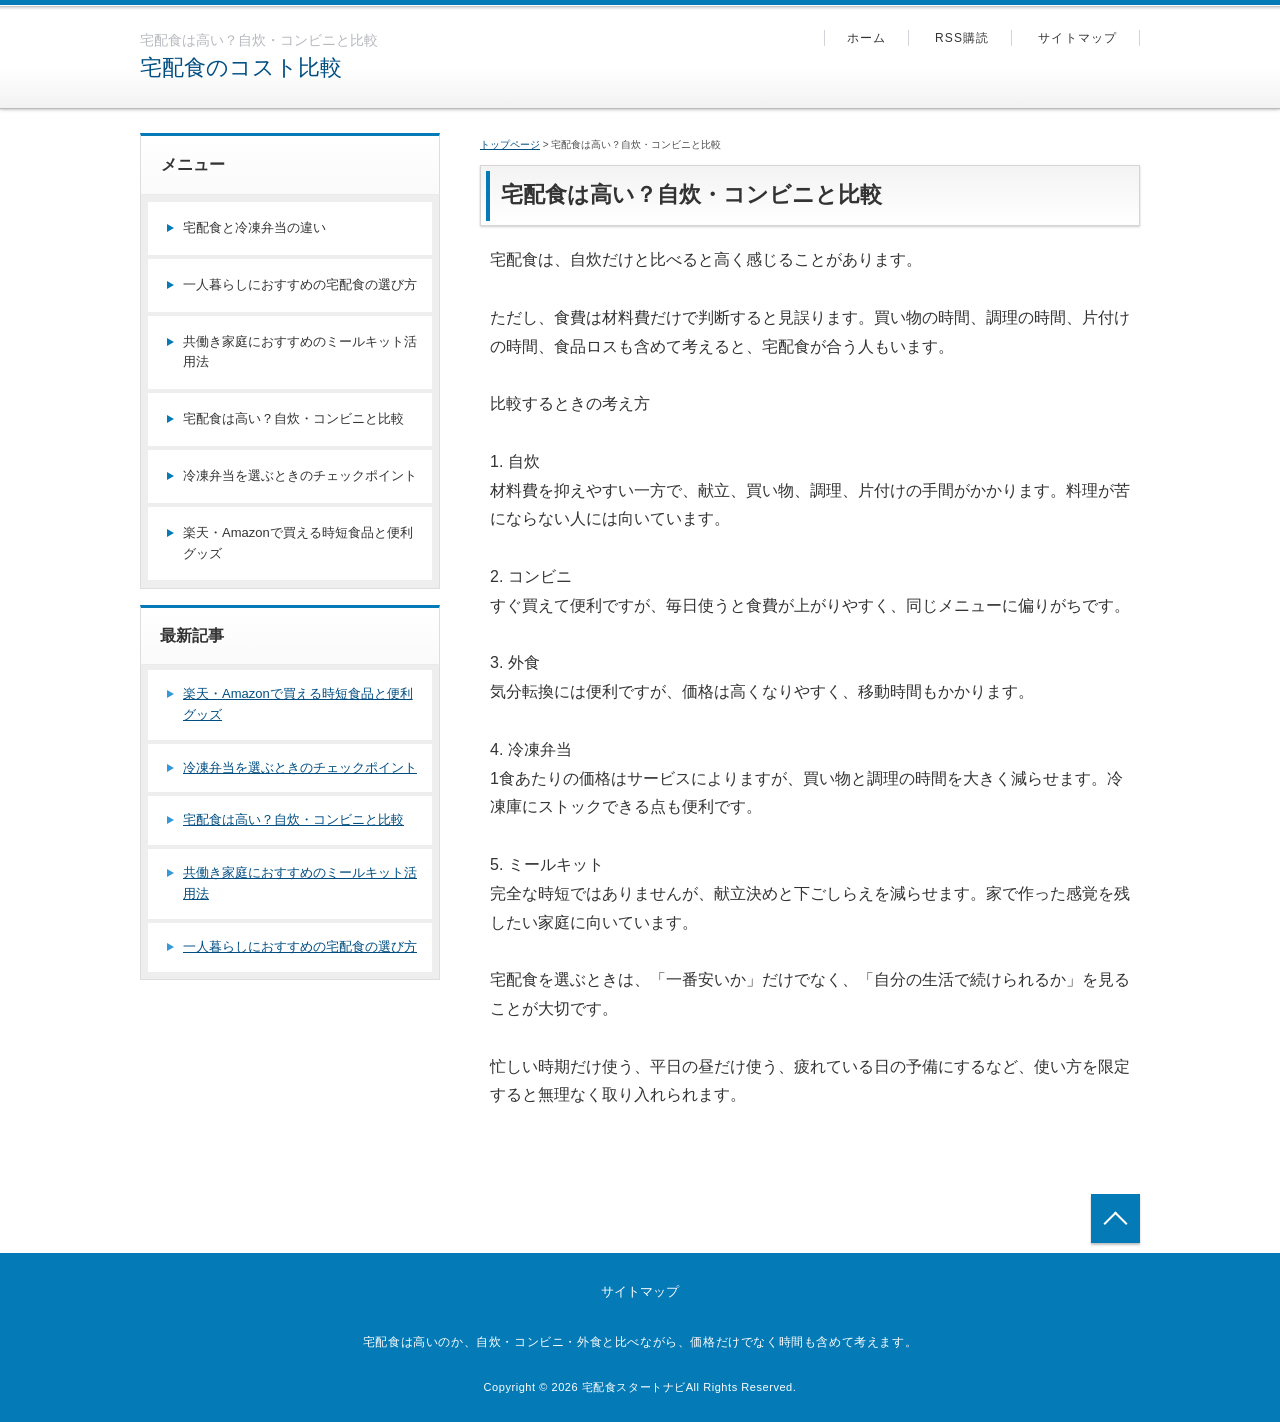
==== cost-comparison.html @ 7c135036 "Publish takuhai food start navi" ====
<!DOCTYPE html>
<html lang="ja" dir="ltr">
<head>
<meta charset="UTF-8" />
<meta name="viewport" content="width=device-width, initial-scale=1" />
<meta http-equiv="X-UA-Compatible" content="IE=edge" />
<title>宅配食は高い？自炊・コンビニと比較</title>
<meta name="keywords" content="宅配食,冷凍弁当,自炊,コンビニ,食費比較" />
<meta name="description" content="宅配食は高いのか、自炊・コンビニ・外食と比べながら、価格だけでなく時間も含めて考えます。" />
<link rel="stylesheet" href="./styles.css" type="text/css" />
<link rel="stylesheet" href="./css/textstyles.css" type="text/css" />
<link rel="alternate" type="application/rss+xml" title="RSS" href="rss.xml" />
</head>
<body>
<div id="wrapper">
<header>
<div id="top">
<div class="inner">
<h1>宅配食は高い？自炊・コンビニと比較</h1>
<h2 class="title"><span><a href="./">宅配食のコスト比較</a></span></h2>
</div>
<input type="checkbox" id="panel" value="" />
<label for="panel" id="topmenubtn">MENU</label>
<div id="topmenubox"><div id="topmenubox-inner">
<div id="topsubmenu">
<span><a href="./">ホーム</a></span>
<span><a href="./rss.xml">RSS購読</a></span>
<span><a href="./sitemap.html">サイトマップ</a></span>
</div>
</div></div>
</div>
<div id="headerbox">
<div id="header"></div>
</div>
</header>
<div id="column2">
<div id="contents">
<div id="layoutbox">
<div id="main">
<div id="siteNavi"><a href="./">トップページ</a> &gt; 宅配食は高い？自炊・コンビニと比較</div>
<article>
<h3><span>宅配食は高い？自炊・コンビニと比較</span></h3>
<div id="text1">
<p>宅配食は、自炊だけと比べると高く感じることがあります。</p>
<p>&nbsp;</p>
<p>ただし、食費は材料費だけで判断すると見誤ります。買い物の時間、調理の時間、片付けの時間、食品ロスも含めて考えると、宅配食が合う人もいます。</p>
<p>&nbsp;</p>
<p>比較するときの考え方</p>
<p>&nbsp;</p>
<p>1. 自炊<br />材料費を抑えやすい一方で、献立、買い物、調理、片付けの手間がかかります。料理が苦にならない人には向いています。</p>
<p>&nbsp;</p>
<p>2. コンビニ<br />すぐ買えて便利ですが、毎日使うと食費が上がりやすく、同じメニューに偏りがちです。</p>
<p>&nbsp;</p>
<p>3. 外食<br />気分転換には便利ですが、価格は高くなりやすく、移動時間もかかります。</p>
<p>&nbsp;</p>
<p>4. 冷凍弁当<br />1食あたりの価格はサービスによりますが、買い物と調理の時間を大きく減らせます。冷凍庫にストックできる点も便利です。</p>
<p>&nbsp;</p>
<p>5. ミールキット<br />完全な時短ではありませんが、献立決めと下ごしらえを減らせます。家で作った感覚を残したい家庭に向いています。</p>
<p>&nbsp;</p>
<p>宅配食を選ぶときは、「一番安いか」だけでなく、「自分の生活で続けられるか」を見ることが大切です。</p>
<p>&nbsp;</p>
<p>忙しい時期だけ使う、平日の昼だけ使う、疲れている日の予備にするなど、使い方を限定すると無理なく取り入れられます。</p>
</div>
</article>

</div>
<div id="menu">
<nav>
<div class="menuitem">
<h4>メニュー</h4>
<div class="menubox menulist"><ul id="menu1">
<li><a href="./takuhai-reito-difference.html">宅配食と冷凍弁当の違い</a></li>
<li><a href="./single-person-meal-delivery.html">一人暮らしにおすすめの宅配食の選び方</a></li>
<li><a href="./dual-income-meal-kit.html">共働き家庭におすすめのミールキット活用法</a></li>
<li><a href="./cost-comparison.html">宅配食は高い？自炊・コンビニと比較</a></li>
<li><a href="./frozen-meal-checkpoints.html">冷凍弁当を選ぶときのチェックポイント</a></li>
<li><a href="./rakuten-amazon-shortcut-food.html">楽天・Amazonで買える時短食品と便利グッズ</a></li>

</ul></div>
</div>
</nav>
<div class="title">最新記事</div>
<div class="menubox"><ul id="newEntry">
<li><a href="./rakuten-amazon-shortcut-food.html">楽天・Amazonで買える時短食品と便利グッズ</a></li>
<li><a href="./frozen-meal-checkpoints.html">冷凍弁当を選ぶときのチェックポイント</a></li>
<li><a href="./cost-comparison.html">宅配食は高い？自炊・コンビニと比較</a></li>
<li><a href="./dual-income-meal-kit.html">共働き家庭におすすめのミールキット活用法</a></li>
<li><a href="./single-person-meal-delivery.html">一人暮らしにおすすめの宅配食の選び方</a></li>

</ul></div>
</div>
</div>
</div>
</div>
<div id="pagetop"><a href="#wrapper">トップへ戻る</a></div>
<footer id="footer">
<div class="inner">
<span><a href="./sitemap.html">サイトマップ</a></span>
<div class="desc">宅配食は高いのか、自炊・コンビニ・外食と比べながら、価格だけでなく時間も含めて考えます。</div>
<small>Copyright &copy; 2026 宅配食スタートナビAll Rights Reserved.</small>
</div>
</footer>
</div>
</body>
</html>
---- styles.css ----
@charset "shift_jis";
@import url("./css/tables.css");
@import url("./css/commonstyles.css");

/*
==================================================
��{�X�^�C��
==================================================
*/
html {
  font-family: sans-serif;
  -ms-text-size-adjust: 100%;
  -webkit-text-size-adjust: 100%;
}
body {
  margin: 0;
}
article,
aside,
details,
figcaption,
figure,
footer,
header,
main,
menu,
nav,
section,
summary {
  display: block;
}
audio,
canvas,
progress,
video {
  display: inline-block;
}
audio:not([controls]) {
  display: none;
  height: 0;
}
progress {
  vertical-align: baseline;
}
template,
[hidden] {
  display: none;
}
a {
  background-color: transparent;
  -webkit-text-decoration-skip: objects;
}
a:active,
a:hover {
  outline-width: 0;
}
abbr[title] {
  border-bottom: none;
  text-decoration: underline;
  text-decoration: underline dotted;
}
b,
strong {
  font-weight: inherit;
}
b,
strong {
  font-weight: bolder;
}
dfn {
  font-style: italic;
}
h1 {
  font-size: 2em;
  margin: 0.67em 0;
}
mark {
  background-color: #ff0;
  color: #000;
}
small {
  font-size: 80%;
}
sub,
sup {
  font-size: 75%;
  line-height: 0;
  position: relative;
  vertical-align: baseline;
}
sub {
  bottom: -0.25em;
}
sup {
  top: -0.5em;
}
img {
  border-style: none;
}
png:not(:root) {
  overflow: hidden;
}
code,
kbd,
pre,
samp {
  font-family: monospace, monospace;
  font-size: 1em;
}
figure {
  margin: 1em 40px;
}
hr {
  box-sizing: content-box;
  height: 0;
  overflow: visible;
}
button,
input,
select,
textarea {
  font: inherit;
  margin: 0;
}
optgroup {
  font-weight: bold;
}
button,
input {
  overflow: visible;
}
button,
select {
  text-transform: none;
}
button,
html [type="button"],
[type="reset"],
[type="submit"] {
  -webkit-appearance: button;
}
button::-moz-focus-inner,
[type="button"]::-moz-focus-inner,
[type="reset"]::-moz-focus-inner,
[type="submit"]::-moz-focus-inner {
  border-style: none;
  padding: 0;
}
button:-moz-focusring,
[type="button"]:-moz-focusring,
[type="reset"]:-moz-focusring,
[type="submit"]:-moz-focusring {
  outline: 1px dotted ButtonText;
}
fieldset {
  border: 1px solid #c0c0c0;
  margin: 0 2px;
  padding: 0.35em 0.625em 0.75em;
}
legend {
  box-sizing: border-box;
  color: inherit;
  display: table;
  max-width: 100%;
  padding: 0;
  white-space: normal;
}
textarea {
  overflow: auto;
}
[type="checkbox"],
[type="radio"] {
  box-sizing: border-box;
  padding: 0;
}
[type="number"]::-webkit-inner-spin-button,
[type="number"]::-webkit-outer-spin-button {
  height: auto;
}
[type="search"] {
  -webkit-appearance: textfield;
  outline-offset: -2px;
}
[type="search"]::-webkit-search-cancel-button,
[type="search"]::-webkit-search-decoration {
  -webkit-appearance: none;
}
::-webkit-input-placeholder {
  color: inherit;
  opacity: 0.54;
}
::-webkit-file-upload-button {
  -webkit-appearance: button;
  font: inherit;
}

/*
==================================================
��{�X�^�C��
==================================================
*/
body {
  background-color: #f2f4f6;
  color: #333333;
  font-family: '���C���I',Helvetica,'Hiragino Kaku Gothic Pro',sans-serif;
  font-size: 16px;
  line-height: 1.8;
  text-align: center;
  -webkit-text-size-adjust: 100%;
}
h1, h2, h3, h4, h5, h6, .title, dt {
  font-family: '�q���M�m�p�S Pro W3','Hiragino Kaku Gothic Pro','���C���I',Meiryo,Verdana,'�l�r �o�S�V�b�N',sans-serif;
  font-weight: 700;
}
h2,h3,h4,h5,h6{
	overflow:hidden;
}
.clear {
  clear: both;
  font-size: 1px;
  line-height: 0;
}
p {
  margin: 0;
}
img {
  height: auto;
  max-width: 100%;
  vertical-align: middle;
}
@media screen and (min-width: 768px) {
  body {
	background-color: #fff;
  }
}
/* ���X�g
==================================================
*/
#main ul{
  list-style: outside none none;
  margin: 10px 0 10px 0px;
  padding: 0;
}
#main ul > li {
  color: #10345d;
  font-weight: 700;
  line-height: 1.7;
  margin: 12px 0;
  padding: 0 0 0 23px;
  position: relative;
}
#main ul > li:before {
  background-color: #fff;
  border: 3px solid #4b7fbb;
  -moz-box-shadow: 0 1px 2px rgba(0, 0, 0, 0.25);
  -webkit-box-shadow: 0 1px 2px rgba(0, 0, 0, 0.25);
  box-shadow: 0 1px 2px rgba(0, 0, 0, 0.25);
  -moz-box-sizing: border-box;
  -webkit-box-sizing: border-box;
  box-sizing: border-box;
  content: '';
  height: 9px;
  left: 6px;
  position: absolute;
  top: 7px;
  width: 9px;
}
#main table ul li:before {
  top: 5px;
}
#main table ul,#main table ol{
  margin:10px 0;
}
#whatsnew ul li:before{
  display:none;
}
#main ol {
  counter-reset: number;
  list-style: outside none none;
  margin: 10px 0 10px 2px;
  padding: 0;
}
#main ol > li {
  color: #10345d;
  font-weight: 700;
  line-height: 1.7;
  margin: 12px 0;
  padding: 0 0 0 30px;
  position: relative;
}
#main ol > li::before {
  background-color: #047ab7;
  -moz-box-shadow: 0 1px 2px rgba(0, 0, 0, 0.25);
  -webkit-box-shadow: 0 1px 2px rgba(0, 0, 0, 0.25);
  box-shadow: 0 1px 2px rgba(0, 0, 0, 0.25);
  -moz-box-sizing: border-box;
  -webkit-box-sizing: border-box;
  box-sizing: border-box;
  color: #fff;
  content: counter(number,decimal);
  counter-increment: number;
  font-size: 12px;
  font-weight: normal;
  height: 19px;
  left: 0;
  letter-spacing: 0;
  line-height: 19px;
  position: absolute;
  text-align: center;
  top: 4px;
  width: 19px;
}
@media screen and (min-width: 768px) {
  #main ul{
  }
  #main .grayline ul, #main .graybg ul, #main .grayline ul, #main .graybg ul {
	margin: 24px 0 24px 12px;
  }
  #main ul > li {
	padding: 0 0 0 24px;
  }
  #main ol {
	margin: 24px 0 24px 7px;
  }
  #main ol > li {
	padding: 0 0 0 32px;
  }
  #main ol > li::before {
	font-size: 13px;
	height: 20px;
	line-height: 20px;
	top: 3px;
	width: 20px;
  }
}
/* �����N
==================================================
*/
a {
  color: #3598d9;
}
a img{background: none;}
@media screen and (min-width: 1000px) {
  a:hover {
	color: #44b4fd;
	text-decoration: none;
  }
  #main a:hover, #menu a:hover, #rmenu a:hover, #pagetop a:hover {
	left: 1px;
	position: relative;
	top: 1px;
  }
}
/*
==================================================
�S��
==================================================
*/
/* ���C�A�E�g
==================================================
*/
#wrapper {
  overflow: hidden;
  position: relative;
}
#contents {
  padding: 0 8px;
  position: relative;
}
#siteNavi {
  color: #4d4d4d;
  font-size: 10px;
  line-height: 1.6;
  padding: 10px 0;
}
#siteNavi a {
  color: #004E82;
}
@media screen and (min-width: 768px) {
  #contents {
	padding: 10px;
  }
  #contents::after {
	clear: both;
	content: '';
	display: block;
  }
  #siteNavi {
	margin: 0 0 8px;
	padding: 4px 0 0;
  }
}
@media screen and (min-width: 1000px) {
  #wrapper {
	min-width: 1000px;
	overflow: visible;
  }
  #contents {
	margin: 0 auto;
	padding: 24px 0 50px;
	width: 1000px;
  }
  #siteNavi {
	margin: 0 0 12px;
  }
  #siteNavi a:hover {
	color: #4db2f4;
  }
}
/* �y�[�W�㕔�֖߂�
==================================================
*/
#pagetop a {
  background-color: #047ab7;
  -moz-box-shadow: 0 2px 2px rgba(0, 0, 0, 0.25);
  -webkit-box-shadow: 0 2px 2px rgba(0, 0, 0, 0.25);
  box-shadow: 0 2px 2px rgba(0, 0, 0, 0.25);
  color: #fff;
  display: block;
  font-size: 10px;
  letter-spacing: 0.1em;
  line-height: 1;
  margin: 0 12px 12px;
  padding: 18px 0 18px 24px;
  position: relative;
  text-align: center;
  text-decoration: none;
}
#pagetop a::before {
  border-left: 2px solid #fff;
  border-top: 2px solid #fff;
  content: '';
  height: 10px;
  left: 50%;
  margin-left: -36px;
  margin-top: -4px;
  position: absolute;
  top: 50%;
  -moz-transform: rotate(45deg);
  -ms-transform: rotate(45deg);
  -webkit-transform: rotate(45deg);
  transform: rotate(45deg);
  width: 10px;
}
@media screen and (min-width: 768px) {
  #pagetop::after {
	clear: both;
	content: '';
	display: block;
  }
  #pagetop a {
	float: right;
	height: 42px;
	margin: 0 10px 10px 0;
	overflow: hidden;
	padding: 0;
	text-indent: 200%;
	white-space: nowrap;
	width: 42px;
  }
  #pagetop a::before {
	height: 13px;
	left: 14px;
	margin: 0;
	top: 18px;
	width: 13px;
  }
}
@media screen and (min-width: 1000px) {
  #pagetop {
	margin: 0 auto;
	width: 1000px;
  }
  #pagetop a {
	height: 49px;
	margin-right: 0;
	width: 49px;
  }
  #pagetop a:hover {
	background-color: #5797C2;
  }
  #pagetop a::before {
	height: 15px;
	left: 16px;
	top: 21px;
	width: 15px;
  }
}
/* �����{�b�N�X
==================================================
*/
#searchbox {
  line-height: 1;
}
#searchbox form {
  padding: 12px 8px;
  position: relative;
}
#searchbox form::before {
  border: 2px solid #3598d9;
  -moz-border-radius: 10px;
  -webkit-border-radius: 10px;
  border-radius: 10px;
  -moz-box-sizing: border-box;
  -webkit-box-sizing: border-box;
  box-sizing: border-box;
  content: '';
  height: 12px;
  position: absolute;
  right: 23px;
  top: 21px;
  width: 12px;
}
#searchbox form::after {
  background-color: #3598d9;
  -moz-border-radius: 10px;
  -webkit-border-radius: 10px;
  border-radius: 10px;
  content: '';
  height: 7px;
  position: absolute;
  right: 22px;
  top: 29px;
  -moz-transform: rotate(-45deg);
  -ms-transform: rotate(-45deg);
  -webkit-transform: rotate(-45deg);
  transform: rotate(-45deg);
  width: 3px;
}
#searchbox input {
  -webkit-appearance: none;
}
#searchbox input[type="text"], #searchbox input[type="search"] {
  background-color: #fafafa;
  border: 1px solid #dde0e4;
  -moz-border-radius: 2px;
  -webkit-border-radius: 2px;
  border-radius: 2px;
  -moz-box-shadow: 0 1px 2px rgba(0, 0, 0, 0.1) inset;
  -webkit-box-shadow: 0 1px 2px rgba(0, 0, 0, 0.1) inset;
  box-shadow: 0 1px 2px rgba(0, 0, 0, 0.1) inset;
  -moz-box-sizing: border-box;
  -webkit-box-sizing: border-box;
  box-sizing: border-box;
  cursor: auto;
  font-size: 13px;
  height: 33px;
  line-height: 33px;
  padding: 0 36px 0 8px;
  width: 100%;
}
#searchbox input[type="submit"] {
  background-color: transparent;
  border: medium none;
  -moz-box-sizing: border-box;
  -webkit-box-sizing: border-box;
  box-sizing: border-box;
  cursor: pointer;
  height: 33px;
  line-height: 33px;
  overflow: hidden;
  padding: 0;
  position: absolute;
  right: 8px;
  text-indent: 200%;
  top: 12px;
  white-space: nowrap;
  width: 36px;
}
@media screen and (min-width: 768px) {
  #searchbox {
	right: 10px;
	position: absolute;
	top: 8px;
	width: 25%;
  }
  #searchbox form {
	padding: 0;
  }
  #searchbox form::before {
	border: 2px solid #cbcbcb;
	left: 8px;
	right: auto;
	top: 7px;
  }
  #searchbox form::after {
	background-color: #cbcbcb;
	left: 18px;
	right: auto;
	top: 15px;
  }
  #searchbox input[type="text"], #searchbox input[type="search"] {
	height: 28px;
	line-height: 28px;
	padding: 0 56px 0 32px;
  }
  #searchbox input[type="submit"] {
	background-color: #3598d9;
	-moz-border-radius: 2px;
	-webkit-border-radius: 2px;
	border-radius: 2px;
	color: #fff;
	font-size: 13px;
	height: 28px;
	line-height: 28px;
	right: 0;
	text-indent: 0;
	top: 0;
	white-space: normal;
	width: 48px;
  }
}
@media screen and (min-width: 1000px) {
  #searchbox {
	left: 50%;
	margin-left: 240px;
	right: auto;
	top: 18px;
	width: 260px;
  }
  #searchbox input[type="text"], #searchbox input[type="search"] {
	-moz-transition: border 0.15s ease-out 0s;
	-o-transition: border 0.15s ease-out 0s;
	-webkit-transition: border 0.15s ease-out;
	-webkit-transition-delay: 0s;
	transition: border 0.15s ease-out 0s;
  }
  #searchbox input[type="text"]:focus, #searchbox input[type="search"]:focus {
	background-color: #fff;
  }
  #searchbox input[type="submit"]:hover {
	background-color: #4db2f4;
  }
}
/* ��荞�݁E��荞�݉���
==================================================
*/
.txt-img img {
  margin: 0 8px 8px 8px;
}
.center {
  margin: 5px 0;
  text-align: center;
}
.float-l {
  float: left;
}
.float-r {
  float: right;
}
.float-l img,
.float-r img {
  margin-bottom: 20px;
}
.float-l img {
  margin-right: 20px;
}
.float-r img {
  margin-left: 20px;
}
.clear, .FloatEnd {
  clear: both;
  font-size: 1px;
  height: 0;
  line-height: 0;
}

/*
==================================================
�g�b�v����
==================================================
*/
/* �g�b�v
==================================================
*/
#top {
  background-color:#f4f4f4;
  border-bottom: 1px solid #ddd;
  display: table;
  table-layout: fixed;
  text-align: left;
  width: 100%;
}
#top .inner {
  -moz-box-sizing: border-box;
  -webkit-box-sizing: border-box;
  box-sizing: border-box;
  display: table-cell;
  height: 45px;
  padding: 8px;
  width: 100%;
}
#top h1 {
  color: #b7b9bf;
  font-size: 7px;
  font-weight: normal;
  line-height: 1.6;
  margin: 0;
}
#top h2 {
  font-size: 13px;
  font-weight: normal;
  line-height: 1.4;
  margin: 0;
}
#top h2 a {
  color: #004E82;
  text-decoration: none;
}
@media screen and (min-width: 768px) {
	#top {
		background-color: #fff;
		background-image: none;
		border-top: 5px solid #047ab7;
		border-bottom: 1px solid #bbbbbb;
		-moz-box-shadow: 0 1px 2px rgba(0, 0, 0, 0.14), 0 0 5px rgba(0, 0, 0, 0.15);
		-webkit-box-shadow: 0 1px 2px rgba(0, 0, 0, 0.14), 0 0 5px rgba(0, 0, 0, 0.15);
		box-shadow: 0 1px 2px rgba(0, 0, 0, 0.14), 0 0 5px rgba(0, 0, 0, 0.15);
		position: relative;
		z-index: 1;
	}
	#top::before {
		background-image: url('data:image/png	+xml;base64,PD94bWwgdmVyc2lvbj0iMS4wIiBlbmNvZGluZz0idXRmLTgiPz4gPHN2ZyB2ZXJzaW9uPSIxLjEiIHhtbG5zPSJodHRwOi8vd3d3LnczLm9yZy8yMDAwL3N2ZyI	[base64]');
		background-size: 100%;
		background-image: -webkit-gradient(linear, 50% 0%, 50% 100%, color-stop(0%, #ffffff), color-stop(100%, #f2f2f2));
		background-image: -moz-linear-gradient(top, #ffffff, #f2f2f2);
		background-image: -webkit-linear-gradient(top, #ffffff, #f2f2f2);
		background-image: linear-gradient(to bottom, #ffffff, #f2f2f2);
		bottom: 0;
		content: '';
		height: 39%;
		left: 0;
		position: absolute;
		right: 0;
		z-index: -1;
	}
	#top::after {
		background-image: url('[data-uri]');
		background-size: 100%;
		background-image: -webkit-gradient(linear, 50% 0%, 50% 100%, color-stop(0%, #adadad), color-stop(20%, #d6d6d6), color-stop(100%, #ffffff));
		background-image: -moz-linear-gradient(top, #adadad 0%, #d6d6d6 20%, #ffffff 100%);
		background-image: -webkit-linear-gradient(top, #adadad 0%, #d6d6d6 20%, #ffffff 100%);
		background-image: linear-gradient(to bottom, #adadad 0%, #d6d6d6 20%, #ffffff 100%);
		content: '';
		height: 4px;
		left: 0;
		position: absolute;
		right: 0;
		top: 1px;
		z-index: -1;
	}
  #top .inner {
	display: block;
	height: auto;
	padding: 12px 290px 12px 10px;
  }
  #top h1 {
	font-size: 14px;
  }
  #top h2 {
	font-size: 22px;
	line-height: 1.5;
  }
}
@media screen and (min-width: 1000px) {
  #top .inner {
	left: 50%;
	margin-left: -500px;
	padding: 24px 0;
	position: relative;
	width: 668px;
  }
}
/* �w�b�_�[
==================================================
*/
#header {
  background-color: #fff;
  height: auto !important;
}
#header > img {
  height: auto;
  width: 100%;
}
@media screen and (min-width: 768px) {
  #headerbox {
	background-color: #f1f1f1;
	padding: 10px;
  }
}
@media screen and (min-width: 1000px) {
  #headerbox {
	padding: 24px 0;
  }
  #header {
	margin: 0 auto;
	width: 1000px;
  }
}
/* �g�b�v���j���[
==================================================
*/
#topmenubtn {
  background-color: #f2f2f2;
  border-left: 1px solid #ddd;
  -moz-box-sizing: border-box;
  -webkit-box-sizing: border-box;
  box-sizing: border-box;
  cursor: pointer;
  display: table-cell;
  line-height: 1;
  overflow: hidden;
  position: relative;
  right: 0;
  text-indent: 200%;
  top: 0;
  white-space: nowrap;
  width: 50px;
}
#topmenubtn::before, #topmenubtn::after {
  content: '';
  position: absolute;
  right: 15px;
  width: 19px;
}
#topmenubtn::before {
  border-bottom: 2px solid #004E82;
  border-top: 2px solid #004E82;
  -moz-box-sizing: content-box;
  -webkit-box-sizing: content-box;
  box-sizing: content-box;
  height: 5px;
  top: 15px;
}
#topmenubtn::after {
  border-top: 2px solid #004E82;
  height: 0;
  top: 29px;
}
#topmenubox {
  display: table-row;
}
#topmenubox::after {
  background-color: rgba(0, 0, 0, 0.8);
  content: '';
  height: 100%;
  left: 0;
  position: absolute;
  width: 100%;
}
#topmenubox #topmenubox-inner {
  background-color: #f2f2f2;
  display: block;
  position: absolute;
  width: 100%;
}
#topmenubox #topmenubox-inner::before {
  border-top: 1px solid #ddd;
  content: '';
  left: 0;
  position: absolute;
  right: 0;
  top: 0;
}
input#panel[type="checkbox"] {
  display: none;
}
input#panel[type="checkbox"] ~ #topmenubox::after,
input#panel[type="checkbox"] ~ #topmenubox #topmenubox-inner {
  -moz-transition: opacity 0.05s ease 0s;
  -o-transition: opacity 0.05s ease 0s;
  -webkit-transition: opacity 0.05s ease;
  -webkit-transition-delay: 0s;
  transition: opacity 0.05s ease 0s;
  opacity: 0;
  z-index: -1;
}
input#panel[type="checkbox"]:checked + #topmenubtn::before, input#panel[type="checkbox"]:checked + #topmenubtn::after {
  border-top: 2px solid #004E82;
  right: 14px;
  top: 21px;
  width: 21px;
}
input#panel[type="checkbox"]:checked + #topmenubtn::before {
  border-bottom: none;
  height: 0;
  -moz-transform: rotate(45deg);
  -ms-transform: rotate(45deg);
  -webkit-transform: rotate(45deg);
  transform: rotate(45deg);
}
input#panel[type="checkbox"]:checked + #topmenubtn::after {
  -moz-transform: rotate(-45deg);
  -ms-transform: rotate(-45deg);
  -webkit-transform: rotate(-45deg);
  transform: rotate(-45deg);
}
input#panel[type="checkbox"]:checked ~ #topmenubox::after {
  opacity: 1;
  z-index: 99;
}
input#panel[type="checkbox"]:checked ~ #topmenubox #topmenubox-inner {
  opacity: 1;
  z-index: 100;
}
#topmenu ul {
  list-style-type: none;
  margin: 0;
  padding: 0;
}
#topmenu ul li {
  border-top: 1px solid #e6e6e6;
}
#topmenu ul a {
  color: #333;
  display: block;
  font-size: 14px;
  line-height: 1.6;
  padding: 13px 16px 13px 32px;
  position: relative;
  text-align: left;
  text-decoration: none;
}
#topmenu ul a::before {
  border: 4px solid transparent;
  border-left: 6px solid #047ab7;
  content: '';
  left: 19px;
  position: absolute;
  top: 19px;
}
#topsubmenu {
  background-color: #eaeaea;
}
#topsubmenu span {
  border-top: 1px solid #e6e6e6;
  display: block;
}
#topsubmenu span a {
  color: #333;
  display: block;
  font-size: 14px;
  line-height: 1.6;
  padding: 13px 16px 13px 32px;
  position: relative;
  text-align: left;
  text-decoration: none;
}
#topsubmenu span a::before {
  border: 4px solid transparent;
  border-left: 6px solid #a3a3a3;
  content: '';
  left: 19px;
  position: absolute;
  top: 19px;
}

@media screen and (min-width: 768px) {
  #topmenubtn {
	display: none;
  }
  #topmenubox {
	display: inline;
  }
  #topmenubox::after {
	display: none;
  }
  #topmenubox #topmenubox-inner {
	background-color: transparent;
	display: inline;
	opacity: 1 !important;
	position: static;
  }
  #topmenubox #topmenubox-inner::before {
	display: none;
  }
	#topmenu {
		overflow: hidden;
		position: relative;
		z-index: 0;
	}
	#topmenu::before {
		background-color: #e5e5e5;
		-moz-box-shadow: 0 1px 1px rgba(0, 0, 0, 0.25) inset;
		-webkit-box-shadow: 0 1px 1px rgba(0, 0, 0, 0.25) inset;
		box-shadow: 0 1px 1px rgba(0, 0, 0, 0.25) inset;
		bottom: 0;
		content: '';
		height: 5px;
		left: -10px;
		position: absolute;
		right: -10px;
		z-index: -1;
	}
	#topmenu ul {
		-moz-box-sizing: border-box;
		-webkit-box-sizing: border-box;
		box-sizing: border-box;
		display: table;
		table-layout: fixed;
		width: 100%;
	}
	#topmenu ul li {
		border: none;
		border-left: 1px solid rgba(255, 255, 255, 0.75);
		border-right: 1px solid #e4e3e2;
		display: table-cell;
		position: relative;
	}
	#topmenu ul li:first-child {
		border-left: 1px solid #e4e3e2;
	}
	#topmenu ul a {
 		color: #503e3e;
		font-size: 15px;
		padding: 10px 10px 16px;
		position: static;
		text-align: center;
	}
	#topmenu ul a::before, #topmenu ul a::after {
			display: none;
	}
  #topsubmenu {
	background-color: transparent;
	position: absolute;
	right: 10px;
	text-align: right;
	top: 40px;
  }
  #topsubmenu span {
	border: none;
	display: inline;
  }
  #topsubmenu span:first-of-type::before {
	border-right: 1px solid #d1d5d9;
	content: '';
	display: inline-block;
	height: 16px;
	vertical-align: middle;
  }
  #topsubmenu span::after {
	border-right: 1px solid #d1d5d9;
	content: '';
	display: inline-block;
	height: 16px;
	vertical-align: middle;
  }
  #topsubmenu span a {
	display: inline-block;
	font-size: 12px;
	letter-spacing: 0.1em;
	margin: 0 1em;
	padding: 0;
  }
  #topsubmenu span a::before {
	display: none;
  }
}
@media screen and (min-width: 1000px) {
  #topmenu ul {
	border-left: 1px solid rgba(255, 255, 255, 0.3);
	margin: 0 auto;
	width: 1000px;
  }
  #topmenu ul li {
	padding-bottom: 0;
  }
  #topmenu ul a:hover {
    color: #047ab7;
  }
  #topmenu ul a:hover::after {
    background-color: #047ab7;
    -moz-box-shadow: 0 1px 1px rgba(0, 0, 0, 0.25) inset;
    -webkit-box-shadow: 0 1px 1px rgba(0, 0, 0, 0.25) inset;
    box-shadow: 0 1px 1px rgba(0, 0, 0, 0.25) inset;
    border: none;
    content: "";
    bottom: 0;
    display: block;
    height: 4px;
    position: absolute;
    left: 0;
    margin-top: auto;
    right: 0;
  }
  #topsubmenu {
	left: 50%;
	right: auto;
	top: 58px;
	width: 500px;
  }
  #topsubmenu span a {
	margin: 0 1.8em;
  }
  #topsubmenu span a:hover {
	color: #3598d9;
	text-decoration: underline;
  }
}
/*
==================================================
���C���R���e���c
==================================================
*/
/* �L���̈�
==================================================
*/
#main {
  text-align: left;
}
#main .text, #text1, #text2, #text3, #text4, #text5, #text6, #text7, #text8, #text9, #text10, #space1, #space2 {
  background-color: #fff;
  margin-bottom: 8px;
  overflow: hidden;
  padding: 12px;
}
@media screen and (min-width: 768px) {
  #main {
	float: right;
  }
  #main .text, #text1, #text2, #text3, #text4, #text5, #text6, #text7, #text8, #text9, #text10, #space1, #space2 {
	margin: 0 0 24px;
	padding: 10px;
  }
}
/* ���o��
==================================================
*/
#main h2,
#main h3 {
  background-color: #fff;
  border: 1px solid #d9d4d4;
  -moz-box-shadow: 0 2px 3px rgba(0, 0, 0, 0.2);
  -webkit-box-shadow: 0 2px 3px rgba(0, 0, 0, 0.2);
  box-shadow: 0 1px 2px rgba(0, 0, 0, 0.2);
  line-height: 1;
  margin: 20px auto 0;
  padding: 0;
  position: relative;
  z-index: 1;
  clear:both;
}
#main h2:before, #main h3:before {
    background-color: #047ab7;
    content: "";
    width: 4px;
    height: 85%;
    margin: auto;
    position: absolute;
    top: 0;
    bottom: 0;
    left: 5px;
}
#main h2 span,
#main h3 span {
  background-image: linear-gradient(to bottom, #f3f3f3, #ffffff);
  display: block;
  font-size: 19px;
  line-height: 1.5;
  margin: 0;
  padding: 14px 10px 14px 20px;
}
#main .text h3, #main #text1 h3, #main #text2 h3, #main #text3 h3, #main #text4 h3, #main #text5 h3, #main #text6 h3, #main #text7 h3, #main #text8 h3, #main #text9 h3, #main #text10 h3, #main #space1 h3, #main #space2 h3 {
  margin: 8px 0;
}
#main h4 {
  background-color: #fbfbfb;
  border: 1px solid #d3d3cf;
  box-shadow: 0 2px 3px rgba(0, 0, 0, 0.1);
  color: #1C1E21;
  font-size: 18px;
  line-height: 1.5;
  margin: 20px 0 16px;
  padding: 12px 16px;
  position: relative;
  z-index: 0;
  clear:both;
}
#main h4:before {
  content: "";
  border-top: 2px solid #fff;
  position: absolute;
  top: 0;
  left: 0;
  width:  100%;
  margin: auto;
  padding:  0;
}
#main h4:after {
  content: "";
  border: 1px solid #047ab7;
  position: absolute;
  top: 0;
  left: 0;
  margin: auto;
  padding: 0;
  width: 100%;
}
#main h5 {
  font-size: 17px;
  line-height: 1.5;
  margin: 20px 0 10px;
  overflow: hidden;
  padding: 0 0 0 14px;
  position: relative;
}
#main h5::before {
  background-color: #047ab7;
  -moz-box-shadow: 0 2px 1px rgba(0, 0, 0, 0.15);
  -webkit-box-shadow: 0 2px 1px rgba(0, 0, 0, 0.15);
  box-shadow: 0 2px 1px rgba(0, 0, 0, 0.15);
  bottom: 2px;
  content: '';
  left: 0;
  position: absolute;
  top: 2px;
  width: 4px;
}
#main h6 {
  font-size: 16px;
  line-height: 1.8;
  margin: 10px auto;
  overflow: hidden;
  padding: 0 0 0 24px;
  position: relative;
}
#main h6::before {
  background-color: #047ab7;
  background-image: url(img/h6.png);
  background-position: 3px center;
  background-repeat: no-repeat;
  background-size: 50%;
  -moz-box-shadow: 0 1px 2px rgba(0, 0, 0, 0.25);
  -webkit-box-shadow: 0 1px 2px rgba(0, 0, 0, 0.25);
  box-shadow: 0 1px 2px rgba(0, 0, 0, 0.25);
  content: '';
  height: 15px;
  left: 2px;
  position: absolute;
  top: 6px;
  width: 15px;
}
#main blockquote {
  background-color: #f7f7f7;
  border: 2px solid #cccccc;
  color: #333;
  font-size: 16px;
  line-height: 1.8;
  margin: 24px 0;
  //padding: 12px 10px 12px 38px;
  padding: 12px 10px 12px 10px;
  position: relative;
}
#main blockquote::before {
/*
  content: '\203b';
  font-size: 16px;
  font-weight: 500;
  left: 16px;
  position: absolute;
  top: 10px;
*/
}
@media screen and (min-width: 768px) {
  #main h2,
  #main h3 {
	margin: 0 0 10px;
	padding: 0;
  }
  #main h2 span,
  #main h3 span {
	font-size: 22px;
	line-height: 1.4;
  }
  #main .text h3, #main #text1 h3, #main #text2 h3, #main #text3 h3, #main #text4 h3, #main #text5 h3, #main #text6 h3, #main #text7 h3, #main #text8 h3, #main #text9 h3, #main #text10 h3, #main #space1 h3, #main #space2 h3 {
	margin: 20px 0;
  }
  #main h4 {
	font-size: 19px;
	padding: 10px 10px 8px 15px;
  }
  #main h5 {
	font-size: 19px;
	padding: 0 0 0 16px;
  }
  #main h6 {
	font-size: 17px;
	line-height: 1.5;
	padding: 0 0 0 26px;
  }
  #main h6::before {
	top: 5px;
  }
/*
  #main blockquote {
	padding: 24px 16px 24px 50px;
  }
*/
/*
  #main blockquote::before {
	font-size: 18px;
	line-height: 1.3;
	left: 25px;
	top: 24px;
  }
*/
}
/*
==================================================
�摜�t���{�b�N�X
==================================================
*/
#main .alert, #main .accept, #main .attention, #main .thint {
  background-position: 12px 15px;
  background-repeat: no-repeat;
  background-size: 17px auto;
  font-size: 16px;
  line-height: 1.8;
  margin: 15px 0;
  padding: 12px 10px 12px 38px;
  position: relative;
  z-index: 0;
}
#main .alert.noimage, #main .accept.noimage, #main .attention.noimage, #main .thint.noimage {
  background-image: none;
  padding: 12px 10px;
}
#main .attention {
  background-color: #fffff8;
  background-image: url(img/attention.png);
  border: 2px solid #d3b806;
  color: #B09B09;
}
#main .accept {
  background-color: #f8fbf8;
  background-image: url(img/accept.png);
  border: 2px solid #5ca25e;
  color: #5ba15d;
}
#main .alert {
  background-color: #fdf6f5;
  background-image: url(img/alert.png);
  border: 2px solid #d6272e;
  color: #d5262d;
}
#main .thint {
  background-color: #f6f9fd;
  background-image: url(img/thint.png);
  border: 2px solid #3284cb;
  color: #3183ca;
}
@media screen and (min-width: 768px) {
  #main .alert, #main .accept, #main .attention, #main .thint {
	background-position: 22px 20px;
	background-size: auto auto;
	margin: 20px 0;
	padding: 25px 16px 25px 78px;
  }
  #main .alert.noimage, #main .accept.noimage, #main .attention.noimage, #main .thint.noimage {
	padding: 18px 16px;
  }
}
#main .user1,
#main .user2 {
  background-color: #fff;
  background-position: 7px 7px;
  background-repeat: no-repeat;
  background-size: 65px auto;
  border: none;
  -moz-border-radius: 4px;
  -webkit-border-radius: 4px;
  border-radius: 4px;
  -moz-box-sizing: border-box;
  -webkit-box-sizing: border-box;
  box-sizing: border-box;
  -moz-box-shadow: 0 0 7px #c9c9c9 inset;
  -webkit-box-shadow: 0 0 7px #c9c9c9 inset;
  box-shadow: 0 0 7px #c9c9c9 inset;
  font-size: 16px;
  line-height: 1.8;
  margin: 24px 0;
  min-height: 79px;
  overflow: hidden;
  position: relative;
  padding: 20px 12px 20px 82px;
  _height: auto;
  z-index: 0;
}
#main .user1.noimage,
#main .user2.noimage {
  background-image: none;
  min-height: 0;
  padding: 14px 12px;
}
#main .user1 {
  background-image: url(img/user1.png);
}
#main .user2 {
  background-image: url(img/user2.png);
}
@media screen and (min-width: 768px) {
  #main .user1,
  #main .user2 {
	background-position: 10px 10px;
	background-size: 130px auto;
	margin: 30px 0;
	min-height: 150px;
	padding: 35px 20px 35px 170px;
  }
  #main .user1.noimage,
  #main .user2.noimage {
	padding: 20px 18px;
  }
}

/*
==================================================
FAQ
==================================================
*/
.question1,
.answer1 {
  background-color: #f4f4f4;
  background-image: none;
  font-weight: normal;
  line-height: 1.9;
  margin: 15px 0;
  overflow: hidden;
  padding: 16px 16px 16px 48px;
  position: relative;
}
.question1::before,
.answer1::before {
  float: left;
  font-family: 'Helvetica Neue', Arial;
  font-size: 22px;
  margin: 0 0 0 -1.6em;
  text-align: center;
  width: 1.3em;
}
.question1 {
  font-size: 16px;
}
.question1::before {
  color: #047ab7;
  content: 'Q.';
  line-height: 1.3;
}
.question1 + .answer1 {
  margin-top: -22px;
}
.question1 + .answer1::after {
  background-color: #cecece;
  content: '';
  height: 1px;
  left: 10px;
  position: absolute;
  right: 10px;
  top: 0;
}
.answer1 {
  border: none;
  -moz-border-radius: 0;
  -webkit-border-radius: 0;
  border-radius: 0;
  font-size: 15px;
}
.answer1::before {
  color: #737373;
  content: 'A.';
  line-height: 1.2;
}
@media screen and (min-width: 768px) {
  .question1,
  .answer1 {
	margin: 30px 0;
	padding: 18px 26px 18px 66px;
  }
  .question1::before,
  .answer1::before {
	font-size: 26px;
	letter-spacing: 0.1em;
	line-height: 1;
	margin: 0 0 0 -1.5em;
  }
  .question1 {
	padding-top: 24px;
  }
  .question1 + .answer1 {
	margin-top: -36px;
  }
  .question1 + .answer1::after {
	left: 20px;
	right: 20px;
  }
  .answer1 {
	padding-bottom: 24px;
  }
}
.question2,
.answer2 {
  background-image: none;
  -moz-box-sizing: border-box;
  -webkit-box-sizing: border-box;
  box-sizing: border-box;
  font-size: 16px;
  line-height: 1.8;
  margin: 20px 0;
  padding: 16px 0 16px 46px;
  position: relative;
}
.question2::before,
.answer2::before {
  border: 1px solid #fff;
  -moz-box-shadow: 0 1px 2px rgba(0, 0, 0, 0.25);
  -webkit-box-shadow: 0 1px 2px rgba(0, 0, 0, 0.25);
  box-shadow: 0 1px 2px rgba(0, 0, 0, 0.25);
  -moz-box-sizing: border-box;
  -webkit-box-sizing: border-box;
  box-sizing: border-box;
  color: #fff;
  font-family: 'Helvetica Neue', Arial;
  font-size: 19px;
  font-weight: normal;
  height: 30px;
  left: 4px;
  line-height: 30px;
  position: absolute;
  text-align: center;
  text-shadow: 0 1px 1px rgba(0, 0, 0, 0.15);
  top: 15px;
  width: 30px;
}
.question2 {
  border-top: 1px dashed #cfcfcf;
  font-weight: 700;
}
.question2::before {
  background-color: #047ab7;
  content: 'Q';
}
.question2 + .answer2 {
  margin-top: -42px;
}
.answer2 {
  border: none;
  border-bottom: 1px dashed #cfcfcf;
}
.answer2::before {
  background-color: #a0a0a0;
  content: 'A';
}
@media screen and (min-width: 768px) {
  .question2,
  .answer2 {
	margin: 35px 0;
	padding: 22px 0 22px 46px;
  }
  .question2::before,
  .answer2::before {
	left: 0;
	top: 20px;
  }
  .question2 + .answer2 {
	margin-top: -66px;
  }
}
/*
==================================================
�T�C�h���j���[
==================================================
*/
/* ���j���[
==================================================
*/
#menu,
#rmenu {
  text-align: left;
}
#menu h4,
#menu .title,
#rmenu h4,
#rmenu .title {
  font-size: 17px;
  font-weight: normal;
  line-height: 1.5;
  margin: 0;
  overflow: hidden;
  position: relative;
  z-index: 1;
}
#menu h4 + .menubox,
#menu .title + .menubox,
#rmenu h4 + .menubox,
#rmenu .title + .menubox {
  margin-top: -1px;
}
#menu h4,#rmenu h4, #menu .title, #rmenu .title {
  background: #f5f5f5;
  background: -webkit-gradient(linear, left top, left bottom, from(#ffffff), to(#f5f5f5));
  background: -webkit-linear-gradient(top, #fff, #fafafa);
  background: -moz-linear-gradient(top, #ffffff, #f5f5f5);
  background: -ms-linear-gradient(top, #ffffff, #f5f5f5);
  background: -o-linear-gradient(top, #ffffff, #f5f5f5);
  border-top: 3px solid #047ab7;
  border-right: 1px solid #dedede;
  border-bottom: 1px solid #ebebeb;
  border-left: 1px solid #dedede;
  color: #333;
  padding: 12px 15px;
}
#menu .menubox,
#rmenu .menubox {
  background-color: #eee;
  border: 1px solid #dedede;
  margin-bottom: 10px;
  overflow: hidden;
  padding: 7px;
}
#menu .menulist,
#rmenu .menulist {
  background-color: #eee;
  padding: 4px;
}
#menu .menulist ul,
#rmenu .menulist ul, #submenu li {
  list-style: outside none none;
  margin: 0;
  padding: 0;
}
#menu .menulist li,
#rmenu .menulist li {
  background-color: #fff;
  border-bottom: 1px solid #eceff1;
  margin-bottom: 3px;
}
#menu .menulist li:last-child,
#rmenu .menulist li:last-child {
  margin-bottom: 0;
}
#menu .menulist li a,
#rmenu .menulist li a {
  color: #333333;
  display: block;
  font-size: 14px;
  line-height: 1.6;
  padding: 13px 16px 13px 28px;
  position: relative;
  text-decoration: none;
}
#menu .menulist li a::before,
#rmenu .menulist li a::before {
  border: 4px solid transparent;
  border-left: 6px solid #047ab7;
  content: '';
  left: 15px;
  position: absolute;
  top: 19px;
}
#menu .menulist .l2,
#menu .menulist .l3,
#rmenu .menulist .l2,
#rmenu .menulist .l3 {
  background-color: #fafafa;
  margin-top: -3px;
}
#menu .menulist .l2 a,
#menu .menulist .l3 a,
#rmenu .menulist .l2 a,
#rmenu .menulist .l3 a {
  font-size: 13px;
}
#menu .menulist .l2 a::before, #menu .menulist .l2 a::after,
#menu .menulist .l3 a::before,
#menu .menulist .l3 a::after,
#rmenu .menulist .l2 a::before,
#rmenu .menulist .l2 a::after,
#rmenu .menulist .l3 a::before,
#rmenu .menulist .l3 a::after {
  border: none;
  border-right: 1px solid #484848;
  border-top: 1px solid #484848;
  content: '';
  height: 5px;
  left: 30px;
  position: absolute;
  -moz-transform: rotate(45deg);
  -ms-transform: rotate(45deg);
  -webkit-transform: rotate(45deg);
  transform: rotate(45deg);
  top: 20px;
  width: 5px;
}
#menu .menulist .l2 a::after,
#menu .menulist .l3 a::after,
#rmenu .menulist .l2 a::after,
#rmenu .menulist .l3 a::after {
  left: 34px;
}
#menu .menulist .l2 a,
#rmenu .menulist .l2 a {
  padding-left: 48px;
}
#menu .menulist .l3 a,
#rmenu .menulist .l3 a {
  padding-left: 68px;
}
#menu .menulist .l3 a::before,
#rmenu .menulist .l3 a::before {
  left: 50px;
}
#menu .menulist .l3 a::after,
#rmenu .menulist .l3 a::after {
  left: 54px;
}
#menu .rankbox,
#rmenu .rankbox {
  border-bottom: 1px dashed #cfcfcf;
  margin: 0;
  padding: 0;
}
@media screen and (min-width: 768px) {
  #menu h4,
  #menu .title,
  #rmenu h4,
  #rmenu .title {
	font-size: 16px;
	font-weight: 700;
	line-height: 1.6;
  }
  #menu h4,
  #rmenu h4 {
	padding: 15px 16px;
  }
  #menu .title,
  #rmenu .title {
	padding: 14px 15px;
  }
  #menu .menulist,
  #rmenu .menulist {
	padding: 7px;
  }
  #menu {
	float: left;
  }
}
@media screen and (min-width: 1000px) {
  #menu h4,
  #rmenu h4 {
	padding: 16px 20px;
  }
  #menu .title,
  #rmenu .title {
	padding: 15px 19px;
  }
  #menu .menubox,
  #rmenu .menubox {
	margin-bottom: 16px;
  }
  #menu .menulist li a:hover,
  #rmenu .menulist li a:hover {
	color: #3598d9;
	text-decoration: underline;
  }
  #menu .menulist li a:hover::before,
  #rmenu .menulist li a:hover::before {
	border-left-color: #3598d9;
  }
  #menu .menulist .l2 a:hover::before, #menu .menulist .l2 a:hover::after,
  #menu .menulist .l3 a:hover::before,
  #menu .menulist .l3 a:hover::after,
  #rmenu .menulist .l2 a:hover::before,
  #rmenu .menulist .l2 a:hover::after,
  #rmenu .menulist .l3 a:hover::before,
  #rmenu .menulist .l3 a:hover::after {
	border-right-color: #3598d9;
	border-top-color: #3598d9;
  }
}
#submenu{margin-bottom:15px;}
/* �o�i�[�̈�
==================================================
*/
.bannerbox {
  position: relative;
}
.bannerbox ul {
  list-style: outside none none;
  margin: 0;
  padding: 0;
}
.bannerbox li {
  margin-bottom: 10px;
  text-align: center;
}
.bannerbox li a img {
  vertical-align: bottom;
}
/* �ŐV�L���E�A�[�J�C�u
==================================================
*/
ul#newEntry, ul#entryarchive {
  background-color: #fff;
  list-style: outside none none;
  margin: -7px 0;
  padding: 0;
}
ul#newEntry li, ul#entryarchive li {
  border-bottom: 1px solid #ededed;
  font-size: 14px;
  line-height: 1.6;
  padding: 14px 0 14px 22px;
  position: relative;
}
ul#newEntry li:last-child, ul#entryarchive li:last-child {
	border-bottom: 5px solid #f5f5f5;
}
ul#newEntry li::before, ul#entryarchive li::before {
  border: 4px solid transparent;
  border-left: 6px solid #3598d9;
  content: '';
  left: 9px;
  position: absolute;
  top: 20px;
}
ul#newEntry li a, ul#entryarchive li a {
  color: #004E82;
}
@media screen and (min-width: 768px) {
  ul#newEntry, ul#entryarchive {
  }
}
@media screen and (min-width: 1000px) {
  ul#newEntry li a:hover, ul#entryarchive li a:hover {
	color: #4db2f4;
  }
}
/*
==================================================
�t�b�^�[
==================================================
*/
#footer {
  background-color: #047ab7;
  overflow: hidden;
  position: relative;
}
#footer .inner {
  letter-spacing: -.4em;
  padding: 16px 20px 0;
}
#footer span::before {
  border-left: 1px solid #fff;
  content: '';
  display: inline-block;
  height: 12px;
  margin: 0 0.7em;
  vertical-align: middle;
}
#footer span:first-of-type::before {
  display: none;
}
#footer span a {
  color: #ffffff;
  display: inline-block;
  font-size: 12px;
  letter-spacing: normal;
  line-height: 1.6;
  margin: 0;
  padding: 0;
  text-decoration: none;
}
#footer .desc {
  color: #fff;
  font-size: 10px;
  letter-spacing: 0.05em;
  line-height: 2;
  margin: 0 0 16px;
  text-align: left;
}
#footer span + .desc {
  margin-top: 16px;
}
#footer small {
  color: #fff;
  display: block;
  font-size: 10px;
  letter-spacing: 0.05em;
  margin: -16px 0 0;
  padding: 10px 0;
  text-align: center;
}
#footer span + small,
#footer .desc + small {
  margin-top: 16px;
}
@media screen and (min-width: 768px) {
  #footer .desc {
	text-align: center;
  }
  #footer small {
	padding: 16px 0;
  }
}
@media screen and (min-width: 1000px) {
  #footer .inner {
	-moz-box-sizing: border-box;
	-webkit-box-sizing: border-box;
	box-sizing: border-box;
	margin: 0 auto;
	padding: 24px 0 0;
	width: 1000px;
  }
  #footer span::before {
	height: 18px;
	margin: 0 1.2em;
  }
  #footer span a {
	font-size: 13px;
  }
  #footer span a:hover {
	opacity: 0.8;
	text-decoration: underline;
  }
  #footer .desc {
	font-size: 12px;
	margin: 0 0 24px;
  }
  #footer span + .desc {
	margin-top: 24px;
  }
  #footer small {
	font-size: 11px;
	margin: 0;
	padding: 0 0 24px;
  }
  #footer span + small,
  #footer .desc + small {
	margin-top: 24px;
  }
}
/*
==================================================
�g�b�v�y�[�W
==================================================
*/
#whatsnew {
	background-color: #f5f5f5;
	border: 1px solid #ddd;
	margin-bottom: 8px;
	overflow: hidden;
}
#whatsnew .title {
  background-color: #047ab7;
  border-bottom: 1px solid #dedede;
  overflow: hidden;
  padding: 13px 15px;
}
#whatsnew .title span {
  color: #fff;
  display: block;
  font-size: 17px;
  font-weight: normal;
  line-height: 1.5;
}
#whatsnew .title span::after {
  color: #fff;
  content: '\00a0\00a0/\00a0\00a0update\00a0record';
  font-size: 12px;
  letter-spacing: 0.05em;
}
#whatsnew ul {
  list-style: outside none none;
  margin: 0;
  padding: 0 7px;
}
#whatsnew ul li {
	background-color: #fff;
	border-top: 1px solid #ddd;
	border-bottom: 1px solid #f5f5f5;
	font-size: 14px;
	line-height: 1.6;
	margin: auto;
	padding: 16px 8px;
	width: auto;
}
#whatsnew ul li:first-child {
	border-top: 5px solid #f5f5f5;
}
#whatsnew ul li:last-child {
}
#whatsnew ul li span {
  display: block;
}
#whatsnew ul li span:first-of-type {
  color: #8e9bac;
  font-size: 12px;
  line-height: 1;
  margin: 0 0 5px;
}
#whatsnew ul li a {
  color: #004E82;
}
@media screen and (min-width: 768px) {
  #whatsnew {
	margin-bottom: 20px;
  }
  #whatsnew .title {
	border-bottom: none;
	padding: 14px 20px;
  }
  #whatsnew .title span {
	font-size: 18px;
  }
  #whatsnew .title span::after {
	font-style: italic;
	font-weight: lighter;
	letter-spacing: 0.1em;
  }
  #whatsnew ul {
	padding: 0;
  }
  #whatsnew ul li {
	padding: 15px 20px;
	width: 92%;
  }
  #whatsnew ul li:last-child {
	border-bottom: 5px solid #f5f5f5;
  }
  #whatsnew ul li span:first-of-type {
	margin: 0 0 8px;
  }
}
@media screen and (min-width: 1000px) {
  #whatsnew ul li a:hover {
	color: #4db2f4;
  }
}
/*
==================================================
�J�e�S���[�y�[�W
==================================================
*/
#categorylist {
  background-color: #fff;
  margin: 8px 0;
  overflow: hidden;
  padding: 8px;
}
#categorylist .catbox {
  background-color: #fff;
  border: 1px solid #d2d7dc;
  margin: 0 0 8px;
  padding: 3px 0 0;
  position: relative;
  text-align: center;
  z-index: 0;
}
#categorylist .catbox::before {
  border-top: 4px solid #047ab7;
  content: '';
  left: -1px;
  position: absolute;
  right: -1px;
  top: -1px;
}
#categorylist .catbox:last-of-type {
  margin-bottom: 0;
}
#categorylist .title {
  padding: 10px 12px;
  position: relative;
  text-align: left;
}
#categorylist .title::before {
  background-color: #047ab7;
  bottom: 13px;
  content: '';
  left: 12px;
  position: absolute;
  top: 13px;
  width: 4px;
}
#categorylist .title a {
  color: #004E82;
  display: inline-block;
  font-size: 16px;
  font-weight: 700;
  line-height: 1.6;
  padding: 0 0 0 14px;
  position: relative;
  text-decoration: none;
}
#categorylist .body {
  border: 5px solid #eee;
  padding: 12px;
  text-align: center;
}
#categorylist .body::after {
  clear: both;
  content: '';
  display: block;
}
#categorylist .thumb {
  margin-bottom: 12px;
  position: relative;
  text-align: center;
}
#categorylist .thumb img{
  display:block;
  margin:0 auto 10px auto;
}
#categorylist p {
  font-size: 12px;
  line-height: 1.8;
  margin-bottom: 12px;
  overflow: hidden;
  text-align: left;
}
#categorylist .more {
  margin: 0 -12px -12px;
  padding: 11px;
}
#categorylist .more a {
  background-color: #047ab7;
  color: #fff;
  display: block;
  font-size: 15px;
  line-height: 1;
  padding: 14px 0;
  position: relative;
  text-decoration: none;
}
#categorylist .more a::after {
  border: 4px solid transparent;
  border-bottom: 4px solid #fff;
  border-right: 4px solid #fff;
  bottom: 3px;
  content: '';
  position: absolute;
  right: 3px;
}
#main #pagelist {
  margin: 15px 0 5px;
  text-align: center;
}
#main #pagelist ul {
  letter-spacing: -.4em;
  list-style: outside none none;
  margin: 0;
  padding: 0;
}
#main #pagelist li {
  display: inline-block;
  letter-spacing: normal;
  margin: 0 3px 10px !important;
  padding: 0 !important;
}
#main #pagelist li::before {
  display: none;
}
#main #pagelist a {
  background-color: #f0f3f5;
  color: #004E82;
  display: inline-block;
  font-family: Arial;
  font-size: 16px;
  font-weight: normal;
  line-height: 1;
  padding: 7px 11px;
  text-align: center;
  text-decoration: none;
  z-index: 0;
}
@media screen and (min-width: 768px) {
  #categorylist {
	background-color: transparent;
	margin: 20px 0;
	padding: 0;
  }
  #categorylist .catbox {
	margin: 0 0 16px;
  }
  #categorylist .catbox:last-of-type {
	margin-bottom: 16px;
  }
  #categorylist .title {
	padding: 14px 15px;
  }
  #categorylist .title::before {
	bottom: 16px;
	left: 15px;
	top: 16px;
  }
  #categorylist .title a {
	font-size: 20px;
	line-height: 1.5;
	padding: 0 0 0 16px;
  }
  #categorylist .body {
	background-color: #fff;
	border: 5px solid #eee;
	padding: 18px 24px;
  }
  #categorylist p {
	font-size: 14px;
	line-height: 1.8;
	margin-bottom: 14px;
  }
  #categorylist .more {
	background-color: transparent;
	margin: 0;
	padding: 0;
  }
  #categorylist .more a {
	font-size: 15px;
	height: 40px;
	line-height: 40px;
	padding: 0;
  }
  #main #pagelist {
	margin: 20px 0 10px;
  }
  #main #pagelist li {
	margin: 0 2px 10px !important;
  }
}
@media screen and (min-width: 1000px) {
  #categorylist .title a:hover {
	color: #3598d9;
	text-decoration: underline;
  }
  #categorylist .more a:hover {
	background-color: #97AFCA;
  }
  #main #pagelist a:hover {
	background-color: #3598d9;
	color: #fff;
  }
}
/*
==================================================
�G���g���[�y�[�W
==================================================
*/
#entrylist {
  background-color: #fafafa;
  border: 1px solid #e5e5e5;
  margin-bottom: 8px;
  overflow: hidden;
  padding: 0;
}
#entrylist h4 {
  background-color: #047ab7;
  border: none;
  border-bottom: 1px solid #ddd;
  -moz-box-shadow: 0 1px 0 white;
  -webkit-box-shadow: 0 1px 0 white;
  box-shadow: 0 1px 0 white;
  margin: 0;
  padding: 12px 15px 9px;
}
#entrylist h4 span {
  color: #fff;
  display: block;
  font-size: 16px;
  font-weight: normal;
  line-height: 1.6;
  padding: 0 0 0 13px;
  position: relative;
}
#entrylist h4 span::before {
  background-color: #fff;
  bottom: 1px;
  content: '';
  left: 0;
  position: absolute;
  top: 1px;
  width: 3px;
}
#entrylist dl {
  margin: 0;
  padding: 0;
}
#entrylist dt {
  line-height: 1;
  margin: 0 0 10px;
  padding: 0 15px 0 15px;
}
#entrylist dt .entry_title a {
  color: #004E82;
  display: block;
  font-size: 14px;
  font-weight: normal;
  line-height: 1.6;
  padding: 0 0 0 12px;
  position: relative;
}
#entrylist dt .entry_title a::before {
  border: 4px solid transparent;
  border-left: 6px solid #004E82;
  content: '';
  left: 0;
  position: absolute;
  top: 7px;
}
#entrylist dd {
  color: #797979;
  font-size: 12px;
  line-height: 1.8;
  margin: -5px 0 15px;
  padding: 0 15px 5px 8px;
}
#entrylist dd:after {
  content: "";
  clear: both;
  display:  block;
}
#entrylist dd:last-child {
	border-bottom: none;
	padding-bottom: 0;
}
#entrylist dl div{
	overflow:hidden;
	border-top: 1px solid #ddd;
	padding:8px 0 0 4px;
}
#entrylist dl div:first-child{
	border:none;
}
#relNavigate {
  margin: 20px 0;
  text-align: center;
}
#relNavigate a {
  display: inline-block;
  margin: 0 4px;
}
@media screen and (min-width: 768px) {
  #entrylist {
	margin-bottom: 20px;
	padding: 0;
	}
  #entrylist h4 {
	margin: 0;
	padding: 16px 0 10px 15px;
	color: #fff;
	}
  #entrylist h4 span {
	font-size: 15px;
	padding: 0 0 0 15px;
  }
  #entrylist dt .entry_title a {
	padding: 0 0 0 14px;
  }
  #entrylist dt .entry_title a::before {
	border-left-width: 7px;
  }
  #entrylist dd {
	font-size: 12px;
	border-bottom: 1px solid #ddd;
	padding: 0 15px 15px 30px;
	margin-bottom: 15px;
	}
  #relNavigate {
	margin: 30px 0;
  }
}
@media screen and (min-width: 1000px) {
  #entrylist dt a:hover {
	color: #4db2f4;
  }
  #entrylist dt a:hover::before {
	border-left-color: #4db2f4;
  }
  #relNavigate a:hover {
	color: #4db2f4;
  }
}
/*
==================================================
�T�C�g�}�b�v�y�[�W
==================================================
*/
#sitemaps {
  margin: 8px 0;
  overflow: hidden;
}
#sitemaps ul {
  list-style: outside none none;
  margin: 0;
  padding: 0;
}
#sitemaps ul li {
  padding:0;
  margin:0;
  background-color: #fff;
  border-bottom: 1px solid #eceff1;
  margin-bottom: 3px;
  padding: 0;
}
#sitemaps ul li:before{
  display:none;
}
#sitemaps li:last-child {
  margin-bottom: 0;
}
#sitemaps li a {
  color: #333333;
  display: block;
  font-size: 14px;
  line-height: 1.6;
  padding: 13px 16px 13px 28px;
  position: relative;
  text-decoration: none;
}
#sitemaps li a::before {
  border: 4px solid transparent;
  border-left: 6px solid #047ab7;
  content: '';
  left: 15px;
  position: absolute;
  top: 19px;
}
#sitemaps .l2,
#sitemaps .l3 {
  background-color: #fafafa;
  margin-top: -3px;
}
#sitemaps .l2 a,
#sitemaps .l3 a {
  font-size: 13px;
}
#sitemaps .l2 a::before, #sitemaps .l2 a::after,
#sitemaps .l3 a::before,
#sitemaps .l3 a::after {
  border: none;
  border-right: 1px solid #484848;
  border-top: 1px solid #484848;
  content: '';
  height: 5px;
  left: 30px;
  position: absolute;
  -moz-transform: rotate(45deg);
  -ms-transform: rotate(45deg);
  -webkit-transform: rotate(45deg);
  transform: rotate(45deg);
  top: 20px;
  width: 5px;
}
#sitemaps .l2 a::after,
#sitemaps .l3 a::after {
  left: 34px;
}
#sitemaps .l2 a {
  padding-left: 48px;
}
#sitemaps .l3 a {
  padding-left: 68px;
}
#sitemaps .l3 a::before {
  left: 50px;
}
#sitemaps .l3 a::after {
  left: 54px;
}
#sitemaps br {
  display: none;
}
@media screen and (min-width: 768px) {
  #sitemaps {
	background-color: #fff;
	margin: 0 0 20px;
	padding: 10px;
  }
  #sitemaps li {
	background-color: transparent;
	border-bottom: none;
	margin-bottom: 0;
  }
  #sitemaps li a {
	display: inline-block;
	font-size: 16px;
	padding: 0 0 0 14px;
  }
  #sitemaps li a::before {
	border-left-width: 7px;
	left: 0;
	top: 7px;
  }
  #sitemaps .l1 {
	margin-top: 20px;
  }
  #sitemaps .l1:first-child {
	margin-top: 0;
  }
  #sitemaps .l2,
  #sitemaps .l3 {
	background-color: transparent;
	margin-top: 6px;
  }
  #sitemaps .l2 a,
  #sitemaps .l3 a {
	font-size: 15px;
	padding-left: 18px;
  }
  #sitemaps .l2 a::before, #sitemaps .l2 a::after,
  #sitemaps .l3 a::before,
  #sitemaps .l3 a::after {
	left: 0;
	top: 8px;
  }
  #sitemaps .l2 a::after,
  #sitemaps .l3 a::after {
	left: 4px;
  }
  #sitemaps .l2 {
	margin-left: 18px;
  }
  #sitemaps .l3 {
	margin-left: 38px;
  }
}
@media screen and (min-width: 1000px) {
  #sitemaps li a:hover {
	color: #3598d9;
	text-decoration: underline;
  }
  #sitemaps li a:hover::before {
	border-left-color: #3598d9;
  }
  #sitemaps .l2 a:hover::before, #sitemaps .l2 a:hover::after,
  #sitemaps .l3 a:hover::before,
  #sitemaps .l3 a:hover::after {
	border-right-color: #3598d9;
	border-top-color: #3598d9;
  }
}
/*
==================================================
�t���[�X�y�[�X
==================================================
*/
#space3,#space4, #space5, #space6 {
    background-color: #fff;
    display: block;
    margin: auto;
    padding: 10px;
}
/*
==================================================
�u���O���[�h
==================================================
*/
.blog {
  background-color: #fff;
  margin: 8px 0;
  overflow: hidden;
  padding: 12px;
}
.blog .thumb {
  float: left;
  margin-right: 15px;
}
.blog .thumb img {
  max-width: 100px;
}
.blog .title {
  font-size: 17px;
  font-weight: 700;
  line-height: 1.5;
  margin-bottom: 10px;
}
.blog .info {
  color: #9c9c9c;
  font-size: 13px;
  line-height: 1.6;
  margin-bottom: 5px;
}
.blog .info a {
  color: #9c9c9c;
}
.blog .body{
  clear:both;
  padding:10px 0;
}
.blog .more {
  text-align: right;
}
.blog .plist{padding:0 5px;}
.blog .plist a{margin:0 2px;}
.blog .plist::before{content:" | ";}
@media screen and (min-width: 768px) {
  .blog {
	border-bottom: 1px dashed #cfcfcf;
	margin: 10px 0;
	padding: 10px;
  }
  .blog .thumb {
	margin: 0 20px 20px 0;
  }
  .blog .thumb img {
	max-width: 200px;
  }
  .blog .title {
	font-size: 19px;
  }
  .blog .info {
	margin-bottom: 10px;
  }
  .blog .body {
	overflow: hidden;
	clear: none;
  }
  .blog .more {
	margin-top: 10px;
  }
}
/*
==================================================
�T�C�g������
==================================================
*/
#searchresult {
  background-color: #fff;
  margin: 8px 0;
  overflow: hidden;
  padding: 12px;
}
#searchresult dl {
  margin: 0;
  padding: 0;
}
#searchresult dt {
  font-size: 16px;
  font-weight: normal;
  line-height: 1.6;
  margin: 0 0 5px;
}
#searchresult dd {
  border-bottom: 1px dashed #cfcfcf;
  font-size: 14px;
  line-height: 1.6;
  margin: 0 0 14px;
  padding: 0 0 14px;
}
#searchresult dd:last-of-type {
  border-bottom: none;
  margin: 0;
  padding: 0;
}
#searchresult b {
  color: #3598d9;
}
@media screen and (min-width: 768px) {
  #searchresult {
	margin: 0 0 20px;
	padding: 10px;
  }
  #searchresult dl {
	margin: 0 -10px;
  }
  #searchresult dt {
	padding: 0 10px;
  }
  #searchresult dd {
	margin: 0 0 20px;
	padding: 0 10px 20px;
  }
  #searchresult dd:last-of-type {
	border-bottom: 1px dashed #cfcfcf;
	margin: 0 0 20px;
	padding: 0 10px 20px;
  }
}
/*
==================================================
�����N�W
==================================================
*/
#linklist {
  background-color: #fff;
  margin: 8px 0;
  overflow: hidden;
  padding: 12px;
}
#linklist dt {
  font-size: 16px;
  font-weight: normal;
  line-height: 1.6;
  margin: 0 0 5px;
}
#linklist dd {
  border-bottom: 1px dashed #cfcfcf;
  font-size: 14px;
  line-height: 1.6;
  margin: 0 0 14px;
  padding: 0 0 14px;
}
#linklist dd:last-of-type {
  border-bottom: none;
  margin: 0;
  padding: 0;
}
@media screen and (min-width: 768px) {
  #linklist {
	margin: 0 0 20px;
	padding: 10px 0;
  }
  #linklist dt {
	padding: 0 10px;
  }
  #linklist dd {
	margin: 0 0 20px;
	padding: 0 10px 20px;
  }
  #linklist dd:last-of-type {
	border-bottom: 1px dashed #cfcfcf;
	margin: 0 0 20px;
	padding: 0 10px 20px;
  }
}
/*
==================================================
�|�C���g
==================================================
*/
#main .point1, #main .point2, #main .point3, #main .point4, #main .point5, #main .point6, #main .point7, #main .point8, #main .point9, #main .point10, #menu .point1, #rmenu .point1, #menu .point2, #rmenu .point2, #menu .point3, #rmenu .point3, #menu .point4, #rmenu .point4, #menu .point5, #rmenu .point5, #menu .point6, #rmenu .point6, #menu .point7, #rmenu .point7, #menu .point8, #rmenu .point8, #menu .point9, #rmenu .point9, #menu .point10, #rmenu .point10 {
  border: none;
}
#main .point1, #main .point2, #main .point3, #main .point4, #main .point5, #main .point6, #main .point7, #main .point8, #main .point9, #main .point10 {
  background-position: left top;
  background-repeat: no-repeat;
  background-size: 48px auto;
  -moz-box-sizing: border-box;
  -webkit-box-sizing: border-box;
  box-sizing: border-box;
  color: #333;
  font-size: 18px;
  font-weight: 700;
  height: auto;
  line-height: 1.5;
  margin: 15px 0 5px;
  min-height: 32px;
  padding: 2px 0 0 56px;
}
#menu .point1, #rmenu .point1, #menu .point2, #rmenu .point2, #menu .point3, #rmenu .point3, #menu .point4, #rmenu .point4, #menu .point5, #rmenu .point5, #menu .point6, #rmenu .point6, #menu .point7, #rmenu .point7, #menu .point8, #rmenu .point8, #menu .point9, #rmenu .point9, #menu .point10, #rmenu .point10 {
  padding: 0 2px 0 40px;
  background-position:  left top;
  line-height: 1.8;
}

@media screen and (min-width: 768px) {
  #main .point1, #main .point2, #main .point3, #main .point4, #main .point5, #main .point6, #main .point7, #main .point8, #main .point9, #main .point10 {
	background-size: auto auto;
	font-size: 20px;
	margin: 20px 0 10px;
	min-height: 40px;
	padding: 4px 0 0 70px;
  }
}
.point1 {
  background-image: url(img/point1.png);
}
.point2 {
  background-image: url(img/point2.png);
}
.point3 {
  background-image: url(img/point3.png);
}
.point4 {
  background-image: url(img/point4.png);
}
.point5 {
  background-image: url(img/point5.png);
}
.point6 {
  background-image: url(img/point6.png);
}
.point7 {
  background-image: url(img/point7.png);
}
.point8 {
  background-image: url(img/point8.png);
}
.point9 {
  background-image: url(img/point9.png);
}
.point10 {
  background-image: url(img/point10.png);
}
/*
==================================================
�����L���O
==================================================
*/
/* ���C���R���e���c�p�����L���O
==================================================
*/
.rank1, .rank2, .rank3, .rank4, .rank5, .rank6, .rank7, .rank8, .rank9, .rank10 {
  border: none;
  height: auto;
}
.rank {
  background-color: #e8ecf0;
  margin: 0 0 15px;
  padding: 4px;
}
.rank .rank-container {
  background-color: #fbfbfb;
  overflow: hidden;
  position: relative;
  z-index: 0;
}
.rank .rank1, .rank .rank2, .rank .rank3, .rank .rank4, .rank .rank5, .rank .rank6, .rank .rank7, .rank .rank8, .rank .rank9, .rank .rank10 {
  background-color: #fff;
  border-bottom: 1px solid #d7dbde;
  -moz-box-shadow: 0 0 4px rgba(0, 0, 0, 0.1);
  -webkit-box-shadow: 0 0 4px rgba(0, 0, 0, 0.1);
  box-shadow: 0 0 4px rgba(0, 0, 0, 0.1);
  font-size: 19px;
  font-weight: 700;
  line-height: 1.5;
  margin: 0;
  min-height: 52px;
  padding: 11px 10px 11px 62px;
}
.rank .rank1::before, .rank .rank1::after, .rank .rank2::before, .rank .rank2::after, .rank .rank3::before, .rank .rank3::after, .rank .rank4::before, .rank .rank4::after, .rank .rank5::before, .rank .rank5::after, .rank .rank6::before, .rank .rank6::after, .rank .rank7::before, .rank .rank7::after, .rank .rank8::before, .rank .rank8::after, .rank .rank9::before, .rank .rank9::after, .rank .rank10::before, .rank .rank10::after {
  height: 51px;
  width: 51px;
}
.rank .rank1::after, .rank .rank2::after, .rank .rank3::after, .rank .rank4::after, .rank .rank5::after, .rank .rank6::after, .rank .rank7::after, .rank .rank8::after, .rank .rank9::after, .rank .rank10::after {
  background-position: left top;
  background-size: 51px auto;
}
.rank .rank1 a, .rank .rank2 a, .rank .rank3 a, .rank .rank4 a, .rank .rank5 a, .rank .rank6 a, .rank .rank7 a, .rank .rank8 a, .rank .rank9 a, .rank .rank10 a {
  color: #10476e;
  text-decoration: none;
}
.rank .rank-inner {
  overflow: hidden;
  padding: 8px;
}
.rank .float-l,
.rank .float-r {
  -moz-box-sizing: border-box;
  -webkit-box-sizing: border-box;
  box-sizing: border-box;
  float: none;
  margin: 10px auto;
  max-width: 50%;
  text-align: center;
}
.rank .float-l img,
.rank .float-r img {
  margin: 0 0 10px;
}
.rank .rankbox {
  margin-bottom: 10px;
  overflow: hidden;
  padding: 0 5px;
}
.rank .feature {
  border-bottom: 1px dashed #adadad;
  color: #333;
  font-size: 17px;
  font-weight: 700;
  line-height: 1.6;
  margin-bottom: 10px;
  padding-bottom: 7px;
  position: relative;
}
.rank .feature span {
  display: block;
  padding: 0 0 0 13px;
  position: relative;
}
.rank .feature span::before {
  background-color: #047ab7;
  bottom: 2px;
  content: '';
  left: 0;
  position: absolute;
  top: 2px;
  width: 3px;
}
.rank .rankbox .rnkbody {
  font-size: 14px;
  line-height: 1.6;
}
.rank .rank-table {
  background-color: #f5f6f7;
  margin: 10px 0;
  padding: 2px;
  clear:both;
}
.rank-table table{
  border-collapse: separate;
  border-spacing:2px;
  clear:both;
  padding:2px;
}
.rank-table th{
  padding:2px;
  width:25%;
  background-color:#F7F7F7;
}
.rank-table td{
  padding:12px;
  font-size:15px;
}
.rank-table table th div{
  background-color: #f7f7f7;
  color: #676767;
  //border:solid 1px #FFF;
  padding:8px;
  width:100%;
  height:100%;
  text-align:center;
  box-sizing:border-box;
}
.rank-table .rank-price {
  display: inline-block;
  font-family: 'Helvetica Neue', Arial;
  font-size: 22px;
  line-height: 1;
  margin: 0 3px 0 0;
}
.rank .rank-table table img {
  vertical-align: middle;
}
.rank .comment {
  background-color: #edf0f3;
  margin: 10px 0;
}
.rank .comment .comment-tit {
  background-color: #047ab7;
}
.rank .comment .comment-tit span {
  background-image: url(img/comment-tit.png);
  background-position: 12px 10px;
  background-repeat: no-repeat;
  background-size: 24px auto;
  color: #fff;
  display: block;
  font-size: 16px;
  font-weight: 700;
  line-height: 1.5;
  padding: 12px 10px 12px 40px;
}
.rank .comment .comment-body {
  border: 1px solid #dae0e5;
  border-top: none;
  color: #373737;
  font-size: 14px;
  line-height: 1.8;
  padding: 12px;
}
.rank .more {
  margin: 10px 0 0;
  position: relative;
  text-align: center;
  clear:both;
}
.rank .more span {
  -moz-box-sizing: border-box;
  -webkit-box-sizing: border-box;
  box-sizing: border-box;
  display: block;
  margin-bottom: 10px;
}
.rank .more span:last-of-type {
  margin-bottom: 0;
}
.rank .more span a {
  background-color:#0b7fcc;
  background-image: url('[data-uri]');
  background-size: 100%;
  background-image: -webkit-gradient(linear, 50% 0%, 50% 100%, color-stop(0%, #0aa0d6), color-stop(100%, #096abf));
  background-image: -moz-linear-gradient(top, #0aa0d6, #096abf);
  background-image: -webkit-linear-gradient(top, #0aa0d6, #096abf);
  background-image: linear-gradient(to bottom, #0aa0d6, #096abf);
  border: 1px solid #3f8fc1;
  -moz-box-shadow: 0 2px 5px rgba(0, 0, 0, 0.2);
  -webkit-box-shadow: 0 2px 5px rgba(0, 0, 0, 0.2);
  box-shadow: 0 2px 5px rgba(0, 0, 0, 0.2);
  color: #fff;
  display: block;
  font-size: 17px;
  font-weight: 700;
  letter-spacing: 0.05em;
  line-height: 1.9;
  padding: 10px 15px 10px 0;
  position: relative;
  text-decoration: none;
}
.rank .more span a::before {
  border-top: 1px solid rgba(255, 255, 255, 0.3);
  content: '';
  left: 0;
  position: absolute;
  right: 0;
  top: 0;
}
.rank .more span a::after {
  border: none;
  border-right: 2px solid #fff;
  border-top: 2px solid #fff;
  content: '';
  height: 9px;
  margin-top: -6px;
  position: absolute;
  right: 26px;
  -moz-transform: rotate(45deg);
  -ms-transform: rotate(45deg);
  -webkit-transform: rotate(45deg);
  transform: rotate(45deg);
  top: 50%;
  width: 9px;
}
.rank .more span.official a {
  background-color:#ffa900;
  background-image: url('[data-uri]');
  background-size: 100%;
  background-image: -webkit-gradient(linear, 50% 0%, 50% 100%, color-stop(0%, #ffca00), color-stop(100%, #ffa900));
  background-image: -moz-linear-gradient(top, #ffca00, #ffa900);
  background-image: -webkit-linear-gradient(top, #ffca00, #ffa900);
  background-image: linear-gradient(to bottom, #ffca00, #ffa900);
  border: 1px solid #ff9f19;
}
@media screen and (min-width: 768px) {
  .rank {
	margin: 0 0 20px;
	padding: 10px;
  }
  .rank .rank1, .rank .rank2, .rank .rank3, .rank .rank4, .rank .rank5, .rank .rank6, .rank .rank7, .rank .rank8, .rank .rank9, .rank .rank10 {
	font-size: 22px;
	line-height: 1.5;
	min-height: 71px;
	padding: 22px 16px 15px 86px;
  }
  .rank .rank1::before, .rank .rank1::after, .rank .rank2::before, .rank .rank2::after, .rank .rank3::before, .rank .rank3::after, .rank .rank4::before, .rank .rank4::after, .rank .rank5::before, .rank .rank5::after, .rank .rank6::before, .rank .rank6::after, .rank .rank7::before, .rank .rank7::after, .rank .rank8::before, .rank .rank8::after, .rank .rank9::before, .rank .rank9::after, .rank .rank10::before, .rank .rank10::after {
	height: 70px;
	width: 70px;
  }
  .rank .rank1::after, .rank .rank2::after, .rank .rank3::after, .rank .rank4::after, .rank .rank5::after, .rank .rank6::after, .rank .rank7::after, .rank .rank8::after, .rank .rank9::after, .rank .rank10::after {
	background-position: left top;
	background-size: 70px auto;
  }
  .rank .rank1::before, .rank .rank2::before, .rank .rank3::before {
	border-width: 3px;
  }
  .rank .rank-inner {
	padding: 15px 12px;
  }
  .rank .float-l,
  .rank .float-r {
	padding: 0 5px;
  }
  .rank .rankbox {
	margin-bottom: 15px;
  }
  .rank .feature {
	font-size: 20px;
	line-height: 1.5;
  }
  .rank .feature span {
	padding: 0 0 0 15px;
  }
  .rank .rankbox .rnkbody {
	font-size: 16px;
	line-height: 1.9;
  }
  .rank .comment {
	margin: 15px 0;
  }
  .rank .comment .comment-tit span {
	background-position: 20px 12px;
	background-size: auto auto;
	font-size: 20px;
	padding: 13px 16px 13px 60px;
  }
  .rank .comment .comment-body {
	font-size: 16px;
	line-height: 1.9;
	padding: 16px 24px;
  }
  .rank .more {
	margin: 15px 0 0;
  }
  .rank .more span {
	margin-bottom: 12px;
  }
  .rank .more span a {
	font-size: 18px;
	padding: 13px 15px 13px 0;
  }
  .rank .more span a::after {
	border-width: 3px 3px 0 0;
	height: 11px;
	margin-top: -8px;
	width: 11px;
  }
}
@media screen and (min-width: 1000px) {
  .rank .rank1, .rank .rank2, .rank .rank3, .rank .rank4, .rank .rank5, .rank .rank6, .rank .rank7, .rank .rank8, .rank .rank9, .rank .rank10 {
	font-size: 22px;
	min-height: 65px;
	padding: 18px 16px 13px 80px;
  }
  .rank .rank1::before, .rank .rank1::after, .rank .rank2::before, .rank .rank2::after, .rank .rank3::before, .rank .rank3::after, .rank .rank4::before, .rank .rank4::after, .rank .rank5::before, .rank .rank5::after, .rank .rank6::before, .rank .rank6::after, .rank .rank7::before, .rank .rank7::after, .rank .rank8::before, .rank .rank8::after, .rank .rank9::before, .rank .rank9::after, .rank .rank10::before, .rank .rank10::after {
	height: 64px;
	width: 64px;
  }
  .rank .rank1::after, .rank .rank2::after, .rank .rank3::after, .rank .rank4::after, .rank .rank5::after, .rank .rank6::after, .rank .rank7::after, .rank .rank8::after, .rank .rank9::after, .rank .rank10::after {
	background-position: left top;
	background-size: 64px auto;
  }
  .rank .rank1 a:hover, .rank .rank2 a:hover, .rank .rank3 a:hover, .rank .rank4 a:hover, .rank .rank5 a:hover, .rank .rank6 a:hover, .rank .rank7 a:hover, .rank .rank8 a:hover, .rank .rank9 a:hover, .rank .rank10 a:hover {
	color: #3598d9;
	text-decoration: underline;
  }
  .rank .rank-inner {
	padding: 22px 20px;
  }
  .rank .float-l,
  .rank .float-r {
	margin: 0 0 10px;
	padding: 0 10px;
  }
  .rank .rankbox {
	margin-bottom: 20px;
	padding: 0 10px;
  }
  .rank .comment {
	margin: 22px 0;
  }
  .rank .more {
	margin: 22px 0 0;
  }
  .rank .more span{
	width:48%;
	margin-left:1%;
	margin-right:1%;
  }
  #main .rank .more{
	display:-webkit-box;
	display:-ms-flexbox;
	display:flex;
	-webkit-box-orient: horizontal;
	-webkit-box-direction: normal;
	    -ms-flex-direction: row;
	        flex-direction: row;
	-webkit-box-pack: center;
	    -ms-flex-pack: center;
	        justify-content: center;
  }
  .rank .more span a:hover {
	background-image: url('[data-uri]');
	background-size: 100%;
	background-image: -webkit-gradient(linear, 50% 0%, 50% 100%, color-stop(0%, #0cb4de), color-stop(100%, #0b7fcc));
	background-image: -moz-linear-gradient(top, #0cb4de, #0b7fcc);
	background-image: -webkit-linear-gradient(top, #0cb4de, #0b7fcc);
	background-image: linear-gradient(to bottom, #0cb4de, #0b7fcc);
	border: 1px solid #4ca5cd;
  }
  .rank .more span.official a:hover {
	background-image: url('[data-uri]');
	background-size: 100%;
	background-image: -webkit-gradient(linear, 50% 0%, 50% 100%, color-stop(0%, #ffd500), color-stop(100%, #ffbb00));
	background-image: -moz-linear-gradient(top, #ffd500, #ffbb00);
	background-image: -webkit-linear-gradient(top, #ffd500, #ffbb00);
	background-image: linear-gradient(to bottom, #ffd500, #ffbb00);
	border: 1px solid #ffb21e;
  }
}
.rank1, .rank2, .rank3, .rank4, .rank5, .rank6, .rank7, .rank8, .rank9, .rank10 {
  background-image: none;
  border: none;
  -moz-box-sizing: border-box;
  -webkit-box-sizing: border-box;
  box-sizing: border-box;
  font-size: 19px;
  font-weight: 700;
  height: auto;
  line-height: 1.5;
  margin: 15px 0;
  min-height: 26px;
  padding: 0 0 0 34px;
  position: relative;
}
.rank1::before, .rank1::after, .rank2::before, .rank2::after, .rank3::before, .rank3::after, .rank4::before, .rank4::after, .rank5::before, .rank5::after, .rank6::before, .rank6::after, .rank7::before, .rank7::after, .rank8::before, .rank8::after, .rank9::before, .rank9::after, .rank10::before, .rank10::after {
  content: '';
  height: 26px;
  left: 0;
  position: absolute;
  text-align: center;
  top: 0;
  width: 26px;
}
.rank1::before, .rank2::before, .rank3::before, .rank4::before, .rank5::before, .rank6::before, .rank7::before, .rank8::before, .rank9::before, .rank10::before {
  -moz-box-sizing: border-box;
  -webkit-box-sizing: border-box;
  box-sizing: border-box;
}
.rank1::after, .rank2::after, .rank3::after, .rank4::after, .rank5::after, .rank6::after, .rank7::after, .rank8::after, .rank9::after, .rank10::after {
  background-position: -3px -3px;
  background-repeat: no-repeat;
  background-size: 32px auto;
}
.rank1::before {
  background-color: #c0a248;
  border: 2px solid #d8c58d;
}
.rank2::before {
  background-color: #aab4b8;
  border: 2px solid #cad0d3;
}
.rank3::before {
  background-color: #ab6f3d;
  border: 2px solid #caa586;
}
.rank4::before, .rank5::before, .rank6::before, .rank7::before, .rank8::before, .rank9::before, .rank10::before {
  background-color: #d8d8d8;
}
.rank1::after {
  background-image: url(img/rank1.png);
}
.rank2::after {
  background-image: url(img/rank2.png);
}
.rank3::after {
  background-image: url(img/rank3.png);
}
.rank4::after {
  background-image: url(img/rank4.png);
}
.rank5::after {
  background-image: url(img/rank5.png);
}
.rank6::after {
  background-image: url(img/rank6.png);
}
.rank7::after {
  background-image: url(img/rank7.png);
}
.rank8::after {
  background-image: url(img/rank8.png);
}
.rank9::after {
  background-image: url(img/rank9.png);
}
.rank10::after {
  background-image: url(img/rank10.png);
}
@media screen and (min-width: 768px) {
  .rank1, .rank2, .rank3, .rank4, .rank5, .rank6, .rank7, .rank8, .rank9, .rank10 {
	font-size: 24px;
	line-height: 1.4;
	margin: 20px 0;
	min-height: 34px;
	padding: 0 0 0 50px;
  }
  .rank1::before, .rank1::after, .rank2::before, .rank2::after, .rank3::before, .rank3::after, .rank4::before, .rank4::after, .rank5::before, .rank5::after, .rank6::before, .rank6::after, .rank7::before, .rank7::after, .rank8::before, .rank8::after, .rank9::before, .rank9::after, .rank10::before, .rank10::after {
	height: 34px;
	width: 34px;
  }
  .rank1::after, .rank2::after, .rank3::after, .rank4::after, .rank5::after, .rank6::after, .rank7::after, .rank8::after, .rank9::after, .rank10::after {
	background-position: -4px -4px;
	background-size: 42px auto;
  }
}
/* ���j���[�p�����L���O
==================================================
*/
#menu .rank1, #rmenu .rank1, #menu .rank2, #rmenu .rank2, #menu .rank3, #rmenu .rank3, #menu .rank4, #rmenu .rank4, #menu .rank5, #rmenu .rank5, #menu .rank6, #rmenu .rank6, #menu .rank7, #rmenu .rank7, #menu .rank8, #rmenu .rank8, #menu .rank9, #rmenu .rank9, #menu .rank10, #rmenu .rank10 {
  background-image: none;
  border: none;
  -moz-box-sizing: border-box;
  -webkit-box-sizing: border-box;
  box-sizing: border-box;
  font-size: 18px;
  font-weight: 700;
  height: auto;
  line-height: 1.5;
  margin: 0 0 10px;
  min-height: 26px;
  padding: 3px 0 0 40px;
  position: relative;
}
#menu .rank1::before, #rmenu .rank1::before, #menu .rank1::after, #rmenu .rank1::after, #menu .rank2::before, #rmenu .rank2::before, #menu .rank2::after, #rmenu .rank2::after, #menu .rank3::before, #rmenu .rank3::before, #menu .rank3::after, #rmenu .rank3::after, #menu .rank4::before, #rmenu .rank4::before, #menu .rank4::after, #rmenu .rank4::after, #menu .rank5::before, #rmenu .rank5::before, #menu .rank5::after, #rmenu .rank5::after, #menu .rank6::before, #rmenu .rank6::before, #menu .rank6::after, #rmenu .rank6::after, #menu .rank7::before, #rmenu .rank7::before, #menu .rank7::after, #rmenu .rank7::after, #menu .rank8::before, #rmenu .rank8::before, #menu .rank8::after, #rmenu .rank8::after, #menu .rank9::before, #rmenu .rank9::before, #menu .rank9::after, #rmenu .rank9::after, #menu .rank10::before, #rmenu .rank10::before, #menu .rank10::after, #rmenu .rank10::after {
  content: '';
  height: 32px;
  left: 0;
  position: absolute;
  text-align: center;
  top: 0;
  width: 32px;
}
#menu .rank1::before, #rmenu .rank1::before, #menu .rank2::before, #rmenu .rank2::before, #menu .rank3::before, #rmenu .rank3::before, #menu .rank4::before, #rmenu .rank4::before, #menu .rank5::before, #rmenu .rank5::before, #menu .rank6::before, #rmenu .rank6::before, #menu .rank7::before, #rmenu .rank7::before, #menu .rank8::before, #rmenu .rank8::before, #menu .rank9::before, #rmenu .rank9::before, #menu .rank10::before, #rmenu .rank10::before {
  -moz-box-sizing: border-box;
  -webkit-box-sizing: border-box;
  box-sizing: border-box;
}
#menu .rank1::after, #menu .rank2::after, #menu .rank3::after, #menu .rank4::after, #menu .rank5::after, #menu .rank6::after, #menu .rank7::after, #menu .rank8::after, #menu .rank9::after, #menu .rank10::after, #rmenu .rank1::after, #rmenu .rank2::after, #rmenu .rank3::after, #rmenu .rank4::after, #rmenu .rank5::after, #rmenu .rank6::after, #rmenu .rank7::after, #rmenu .rank8::after, #rmenu .rank9::after, #rmenu .rank10::after {
  background-position: 0;
  background-repeat: no-repeat;
  background-size: 32px auto;
}
#menu .rank1::before, #rmenu .rank1::before {
  background-color: #c0a248;
  border: 2px solid #d8c58d;
}
#menu .rank2::before, #rmenu .rank2::before {
  background-color: #aab4b8;
  border: 2px solid #cad0d3;
}
#menu .rank3::before, #rmenu .rank3::before {
  background-color: #ab6f3d;
  border: 2px solid #caa586;
}
#menu .rank4::before, #rmenu .rank4::before, #menu .rank5::before, #rmenu .rank5::before, #menu .rank6::before, #rmenu .rank6::before, #menu .rank7::before, #rmenu .rank7::before, #menu .rank8::before, #rmenu .rank8::before, #menu .rank9::before, #rmenu .rank9::before, #menu .rank10::before, #rmenu .rank10::before {
  background-color: #d8d8d8;
}
#menu .rank1::after, #rmenu .rank1::after {
  background-image: url(img/rank1.png);
}
#menu .rank2::after, #rmenu .rank2::after {
  background-image: url(img/rank2.png);
}
#menu .rank3::after, #rmenu .rank3::after {
  background-image: url(img/rank3.png);
}
#menu .rank4::after, #rmenu .rank4::after {
  background-image: url(img/rank4.png);
}
#menu .rank5::after, #rmenu .rank5::after {
  background-image: url(img/rank5.png);
}
#menu .rank6::after, #rmenu .rank6::after {
  background-image: url(img/rank6.png);
}
#menu .rank7::after, #rmenu .rank7::after {
  background-image: url(img/rank7.png);
}
#menu .rank8::after, #rmenu .rank8::after {
  background-image: url(img/rank8.png);
}
#menu .rank9::after, #rmenu .rank9::after {
  background-image: url(img/rank9.png);
}
#menu .rank10::after, #rmenu .rank10::after {
  background-image: url(img/rank10.png);
}
/*
==================================================
���A�C�R��
==================================================
*/

/* ���j���[�p �摜�X�^�C���T�C�Y���� */
#menu .point1, #rmenu .point1, #menu .point2, #rmenu .point2, #menu .point3, #rmenu .point3, #menu .point4, #rmenu .point4, #menu .point5, #rmenu .point5, #menu .point6, #rmenu .point6, #menu .point7, #rmenu .point7, #menu .point8, #rmenu .point8, #menu .point9, #rmenu .point9, #menu .point10, #rmenu .point10, #menu .rank1, #rmenu .rank1, #menu .rank2, #rmenu .rank2, #menu .rank3, #rmenu .rank3, #menu .rank4, #rmenu .rank4, #menu .rank5, #rmenu .rank5, #menu .rank6, #rmenu .rank6, #menu .rank7, #rmenu .rank7, #menu .rank8, #rmenu .rank8, #menu .rank9, #rmenu .rank9, #menu .rank10, #rmenu .rank10{
border:none;
background-size:36px auto;
background-position:top left;
height:auto;
min-height:36px;
}

/*
==================================================
�P�J�������C�A�E�g
==================================================
*/
#column1 #menu,
#column1 #main {
  float: none;
  width: 100%;
  box-sizing:border-box;
}
@media screen and (min-width: 768px) {
  #column1 #menu .menulist ul,
  #column1 #rmenu .menulist ul {
	background-color: #fff;
	overflow: hidden;
	padding: 10px 19px 0;
  }
  #column1 #menu .menulist li,
  #column1 #rmenu .menulist li {
	border:none;
  }
  #column1 #menu .menulist li,
  #column1 #menu .menulist .l2,
  #column1 #menu .menulist .l3,
  #column1 #rmenu .menulist li,
  #column1 #rmenu .menulist .l2,
  #column1 #rmenu .menulist .l3 {
	background-color: transparent;
	border-bottom: none;
	float: left;
	margin: 0 20px 10px 0;
  }
  #column1 #menu .menulist li a,
  #column1 #menu .menulist .l2 a,
  #column1 #menu .menulist .l3 a,
  #column1 #rmenu .menulist li a,
  #column1 #rmenu .menulist .l2 a,
  #column1 #rmenu .menulist .l3 a {
	font-size: 13px;
	padding: 0 0 0 14px;
  }
  #column1 #menu .menulist li a::before,
  #column1 #menu .menulist .l2 a::before,
  #column1 #menu .menulist .l3 a::before,
  #column1 #rmenu .menulist li a::before,
  #column1 #rmenu .menulist .l2 a::before,
  #column1 #rmenu .menulist .l3 a::before {
	border-left-width: 7px;
	left: 0;
	top: 6px;
  }
  #column1 #menu .menulist .l2 a::before,
  #column1 #menu .menulist .l3 a::before,
  #column1 #rmenu .menulist .l2 a::before,
  #column1 #rmenu .menulist .l3 a::before {
	border: 4px solid transparent;
	border-left: 7px solid #047ab7;
	height: auto;
	left: 0;
	-moz-transform: rotate(0);
	-ms-transform: rotate(0);
	-webkit-transform: rotate(0);
	transform: rotate(0);
	top: 6px;
	width: auto;
  }
  #column1 #menu .menulist .l2 a::after,
  #column1 #menu .menulist .l3 a::after,
  #column1 #rmenu .menulist .l2 a::after,
  #column1 #rmenu .menulist .l3 a::after {
	display: none;
  }
  #column1 ul#newEntry, #column1 ul#entryarchive {
	overflow: hidden;
	padding: 10px 19px 0;
  }
  #column1 ul#newEntry li, #column1 ul#entryarchive li {
	border: none;
	float: left;
	font-size: 13px;
	margin: 0 20px 10px 0;
	padding: 0 0 0 14px;
  }
  #column1 ul#newEntry li::before, #column1 ul#entryarchive li::before {
	border-left-width: 7px;
	left: 0;
	top: 6px;
  }
  #column1 #categorylist .thumb {
	float: left;
	margin: 0 20px 0 0;
  }
  #column1 #categorylist .thumb img {
	display: block;
	max-width: 200px;
  }
  #column1 #categorylist .more {
	float: right;
  }
  #column1 #categorylist .more a {
	width: 188px;
  }
  #column1 .rank .rank-inner {
	margin-top: 10px;
  }
  #column1 .rank .float-l,
  #column1 .rank .float-r {
	max-width: 200px;
	float: left;
  }
  #column1 .rank .float-l img,
  #column1 .rank .float-r img {
	margin: 0 10px 15px 0;
  }
  #column1 .rank .rank-table {
	clear: both;
	padding: 0 1px;
	margin: 15px 0;
  }
  #column1 .rank .more{
	display:-webkit-box;
	display:-ms-flexbox;
	display:flex;
	-webkit-box-orient: horizontal;
	-webkit-box-direction: normal;
	    -ms-flex-direction: row;
	        flex-direction: row;
	-webkit-box-pack: center;
	    -ms-flex-pack: center;
	        justify-content: center;
  }
  #column1 .rank .more span{
	width:46%;
	margin-left:2%;
	margin-right:2%;
  }
}
@media screen and (min-width: 1000px) {
  #column1 #menu .menulist .l2 a:hover::before,
  #column1 #menu .menulist .l3 a:hover::before,
  #column1 #rmenu .menulist .l2 a:hover::before,
  #column1 #rmenu .menulist .l3 a:hover::before {
	border-left-color: #3598d9;
  }
  #column1 .rank .float-l img,
  #column1 .rank .float-r img {
	margin: 0 15px 20px 0;
  }
  #column1 .rank .rank-table {
	margin: 22px 0;
  }

}
/*
==================================================
�Q�J�������C�A�E�g
==================================================
*/
@media screen and (min-width: 768px) {
  #column2 #main {
	width: 68%;
  }
  #column2 #menu {
	width: 30%;
  }
  #column2 #menu .menulist li a,
  #column2 #rmenu .menulist li a {
	font-size: 13px;
	padding: 16px 12px 16px 29px;
  }
  #column2 #menu .menulist li a::before,
  #column2 #rmenu .menulist li a::before {
	border-left-width: 7px;
	left: 15px;
	top: 22px;
  }
  #column2 #menu .menulist .l2 a::before, #column2 #menu .menulist .l2 a::after,
  #column2 #menu .menulist .l3 a::before,
  #column2 #menu .menulist .l3 a::after,
  #column2 #rmenu .menulist .l2 a::before,
  #column2 #rmenu .menulist .l2 a::after,
  #column2 #rmenu .menulist .l3 a::before,
  #column2 #rmenu .menulist .l3 a::after {
	top: 22px;
  }
  #column2 #menu .menulist .l2 a,
  #column2 #rmenu .menulist .l2 a {
	padding-left: 50px;
  }
  #column2 #menu .menulist .l2 a::before,
  #column2 #rmenu .menulist .l2 a::before {
	left: 30px;
  }
  #column2 #menu .menulist .l2 a::after,
  #column2 #rmenu .menulist .l2 a::after {
	left: 34px;
  }
  #column2 #menu .menulist .l3 a,
  #column2 #rmenu .menulist .l3 a {
	padding-left: 60px;
  }
  #column2 #menu .menulist .l3 a::before,
  #column2 #rmenu .menulist .l3 a::before {
	left: 40px;
  }
  #column2 #menu .menulist .l3 a::after,
  #column2 #rmenu .menulist .l3 a::after {
	left: 44px;
  }
  #column2 ul#newEntry li, #column2 ul#entryarchive li {
	font-size: 13px;
	padding: 14px 12px 14px 29px;
  }
  #column2 ul#newEntry li::before, #column2 ul#entryarchive li::before {
	border-left-width: 7px;
	left: 15px;
	top: 20px;
  }
  #column2 #categorylist .thumb {
	float: left;
	margin: 0 20px 0 0;
  }
  #column2 #categorylist .thumb img {
	display: block;
	max-width: 200px;
  }
  #column2 #categorylist .more {
	float: right;
  }
  #column2 #categorylist .more a {
	width: 188px;
  }
  #column2 .rank .float-l img,
  #column2 .rank .float-r img {
	margin: 0 0 15px;
  }
}
@media screen and (min-width: 1000px) {
  #column2 #main {
	width: 660px;
  }
  #column2 #menu {
	width: 300px;
  }
  #column2 #menu .menulist li:hover,
  #column2 #rmenu .menulist li:hover {
	background-color: #eceff1;
	border-bottom-color: #eceff1;
  }
  #column2 #menu .menulist li a,
  #column2 #rmenu .menulist li a {
	padding: 16px 12px 16px 35px;
  }
  #column2 #menu .menulist li a::before,
  #column2 #rmenu .menulist li a::before {
	left: 19px;
  }
  #column2 #menu .menulist .l2 a,
  #column2 #rmenu .menulist .l2 a {
	padding-left: 54px;
  }
  #column2 #menu .menulist .l2 a::before,
  #column2 #rmenu .menulist .l2 a::before {
	left: 34px;
  }
  #column2 #menu .menulist .l2 a::after,
  #column2 #rmenu .menulist .l2 a::after {
	left: 38px;
  }
  #column2 #menu .menulist .l3 a,
  #column2 #rmenu .menulist .l3 a {
	padding-left: 64px;
  }
  #column2 #menu .menulist .l3 a::before,
  #column2 #rmenu .menulist .l3 a::before {
	left: 44px;
  }
  #column2 #menu .menulist .l3 a::after,
  #column2 #rmenu .menulist .l3 a::after {
	left: 48px;
  }
  #column2 ul#newEntry li, #column2 ul#entryarchive li {
	background-color: #fff;
	border-top: 3px solid #eee;
	padding: 14px 12px 14px 35px;
  }
  #column2 ul#newEntry li:first-child, #column2 ul#entryarchive li:first-child {
  	border-top: 5px solid #eee;
  }
  #column2 ul#newEntry li:last-child, #column2 ul#entryarchive li:last-child {
  	border-bottom: 7px solid #eee;
  }
  #column2 ul#newEntry li::before, #column2 ul#entryarchive li::before {
	left: 19px;
  }
  #column2 .rank .rank-inner {
	margin-top: 10px;
  }
  #column2 .rank .float-l,
  #column2 .rank .float-r {
	max-width: 200px;
	float: left;
  }
  #column2 .rank .float-l img,
  #column2 .rank .float-r img {
	margin: 0 15px 20px 0;
  }
  #column2 .rank .rank-table {
	clear: both;
	padding: 0 1px;
	margin: 22px 0;
  }

}
/*
==================================================
���j���[�p�����L���O�����X�^�C��
==================================================
*/
@media screen and (min-width: 768px) {
	#menu .rank,
	#rmenu .rank{
		padding:0;
		margin:0 0 15px 0;
	}
	#menu .rank .float-l,
	#rmenu .rank .float-l{
		width:100%;
		text-align:center;
		float:none;
		padding:5px 0;
		max-width:100%;
	}
	#menu .rank th div,
	#rmenu .rank th div{
		font-size:13px;
	}
	#menu .rank td,
	#rmenu .rank td,
	#menu .rank th,
	#rmenu .rank th{
		padding:8px  !important;
		font-size:14px;
	}
	#menu .rank .rank-price,
	#rmenu .rank .rank-price{
		font-size:22px;
	}
	#menu .rank .float-l img,
	#rmenu .rank .float-l img{
		display:block;
		margin:auto;
	}
	#menu .rank .rank-inner,
	#rmenu .rank .rank-inner{
		padding:5px;
	}
	#menu .rank .comment .comment-inner,
	#rmenu .rank .comment .comment-inner{
		padding:0;
	}
	#menu .rank .more a,
	#rmenu .rank .more a{
		font-size:14px;
		padding:8px 5px;
		text-align:center;
	}
	#menu .rank .more span,
	#rmenu .rank .more span{
		width:100%;
		margin:8px 0 !important;
		float:none;
	}
	#menu .rank .comment .comment-tit span,
	#rmenu .rank .comment .comment-tit span{
		font-size:16px;
		min-height:16px;
	}
	#menu .rank .rank-inner::before,
	#rmenu .rank .rank-inner::before,
	#menu .rank .more a::before,
	#rmenu .rank .more a::before{
		display:none;
	}
	#menu .rank .more a::after,
	#rmenu .rank .more a::after{
		left:8%;
	}
	#column3 #menu .rank .more a:after,
	#column3 #rmenu .rank .more a:after{
		display:none;
	}
	#menu .rank .comment .comment-tit span,
	#rmenu .rank .comment .comment-tit span{
		padding:5px;
		background-image:none;
	}
	#menu .rank .comment .comment-body,
	#rmenu .rank .comment .comment-body{
		font-size:14px;
		border:none;
		padding:5px 10px;
	}
	#menu .rank .rank-inner,
	#rmenu .rank .rank-inner{
		margin-top:0;
	}
	#menu .rank .feature,
	#rmenu .rank .feature{
		font-size:14px;
	}
	#menu .rank .rankbox .rnkbody,
	#rmenu .rank .rankbox .rnkbody{
		font-size:14px;
		padding:0px 8px 5px;
	}
	#menu .rank .rank1,#menu .rank .rank2,#menu .rank .rank3,#menu .rank .rank4,#menu .rank .rank5,#menu .rank .rank6,#menu .rank .rank7,#menu .rank .rank8,#menu .rank .rank9,#menu .rank .rank10,#rmenu .rank .rank1,#rmenu .rank .rank2,#rmenu .rank .rank3,#rmenu .rank .rank4,#rmenu .rank .rank5,#rmenu .rank .rank6,#rmenu .rank .rank7,#rmenu .rank .rank8,#rmenu .rank .rank9,#rmenu .rank .rank10{
		box-shadow:none;
		margin:5px;
		padding-top:6px;
		background-color:transparent;
		text-decoration:underline;
	}
	#column1 .rank .more {
		display:-webkit-box;
		display:-ms-flexbox;
		display:flex;
		-webkit-box-orient: horizontal;
		-webkit-box-direction: normal;
		    -ms-flex-direction: row;
		        flex-direction: row;
		-webkit-box-pack: center;
		    -ms-flex-pack: center;
		        justify-content: center;
	}
}

/*
==================================================
���C�A�E�g�؂�ւ��p�X�^�C��
==================================================
*/

#headerbox {
  height: auto !important;
}
@media screen and (max-width: 767px) {
  #main,
  #menu,
  #rmenu,
  #layoutbox {
	float: none !important;
  }
}
@media screen and (min-width: 768px) {
  #top .inner {
  }
  #topsubmenu {
	top: 8px;
  }
}
@media screen and (min-width: 1000px) {
  #top .inner {
  }
  #topsubmenu {
	top: 18px;
  }
}
#contents #main .txt-border {
  background-position: left 12px;
  margin: 8px 0;
  padding: 12px !important;
  position: relative;
  z-index: 0;
}
#contents #main .txt-border::before {
  border: 12px solid #fff;
  bottom: 0;
  content: '';
  left: 0;
  position: absolute;
  right: 0;
  top: 0;
  z-index: -1;
}
#contents #main .txt-grayback {
  background-color: #e6e6e6;
  margin: 8px 0;
}
#contents #main .txt-colorback {
  background-color: #ffe591;
  margin: 8px 0;
}
#contents #main .txt-frame,
#contents #main .txt-colorframe {
  -moz-border-radius: 4px;
  -webkit-border-radius: 4px;
  border-radius: 4px;
  margin: 8px 0;
}
#contents #main .txt-rndbox {
  -moz-border-radius: 15px;
  -webkit-border-radius: 15px;
  border-radius: 15px;
  margin: 8px 0;
}
#contents #main .txt-decbox1,
#contents #main .txt-decbox2 {
  margin: 8px 0;
}
#contents #main .txt-decbox1 .top h3,
#contents #main .txt-decbox2 .top h3 {
  box-shadow: none;
}
#contents #main .txt-decbox1 .top h3 span,
#contents #main .txt-decbox2 .top h3 span {
  display: block;
  text-shadow: none;
}

@media screen and (min-width: 768px) {
  #contents #main .txt-border {
	margin: 0 0 20px;
  }
  #contents #main .txt-border::before {
	display: none;
  }
  #contents #main .txt-grayback,
  #contents #main .txt-colorback,
  #contents #main .txt-frame,
  #contents #main .txt-colorframe,
  #contents #main .txt-rndbox {
	margin: 0 0 20px;
  }
  #contents #main .txt-decbox1,
  #contents #main .txt-decbox2 {
	margin: 0 0 20px;
  }
  #contents #main .txt-decbox1 .body h3,
  #contents #main .txt-decbox2 .body h3 {
	margin: 20px 0 !important;
  }
  #contents #main .txt-frame .top {
	background-image: url("img/frame_t.gif"), url("img/frame_t.gif"), url("img/frame_t.gif");
	background-position: left top, 893px top, 1786px top;
  }
  #contents #main .txt-frame .bottom {
	background-image: url("img/frame_b.gif"), url("img/frame_b.gif"), url("img/frame_b.gif");
	background-position: left top, 893px top, 1786px top;
  }
  #contents #main .txt-colorframe .top {
	background-image: url("img/colorframe_t.gif"), url("img/colorframe_t.gif"), url("img/colorframe_t.gif");
	background-position: left top, 893px top, 1786px top;
  }
  #contents #main .txt-colorframe .bottom {
	background-image: url("img/colorframe_b.gif"), url("img/colorframe_b.gif"), url("img/colorframe_b.gif");
	background-position: left top, 893px top, 1786px top;
  }
  #contents #main .txt-rndbox .top {
	background-image: url("img/round_t.gif"), url("img/round_t.gif"), url("img/round_t.gif");
	background-position: left top, 885px top, 1770px top;
  }
  #contents #main .txt-rndbox .bottom {
	background-image: url("img/round_b.gif"), url("img/round_b.gif"), url("img/round_b.gif");
	background-position: left top, 885px top, 1770px top;
  }
  #contents #main .txt-decbox1 .top {
	background-image: url("img/decbox_t.gif"), url("img/decbox_t.gif"), url("img/decbox_t.gif");
	background-position: left top, 850px top, 1700px top;
  }
  #contents #main .txt-decbox1 .bottom {
	background-image: url("img/decbox_b.gif"), url("img/decbox_b.gif"), url("img/decbox_b.gif");
	background-position: left top, 850px top, 1700px top;
  }
  .txt-decbox2 {
	position: relative;
	z-index: 0;
  }
  .txt-decbox2::before, .txt-decbox2::after {
	background-image: url("img/decbox2_r.gif");
	background-position: left bottom;
	background-repeat: repeat-y;
	bottom: 0;
	content: '';
	position: absolute;
	top: 0;
	width: 880px;
	z-index: -2;
  }
  .txt-decbox2::before {
	right: 900px;
  }
  .txt-decbox2::after {
	right: 1780px;
  }
  .txt-decbox2 .body {
	z-index: 1;
  }
  .txt-decbox2 .top,
  .txt-decbox2 .bottom {
	position: relative;
  }
  .txt-decbox2 .top::before, .txt-decbox2 .top::after,
  .txt-decbox2 .bottom::before,
  .txt-decbox2 .bottom::after {
	background-repeat: no-repeat;
	content: '';
	height: 16px;
	position: absolute;
	z-index: -1;
  }
  .txt-decbox2 .top::before,
  .txt-decbox2 .bottom::before {
	right: 900px;
  }
  .txt-decbox2 .top::before, .txt-decbox2 .top::after {
	background-image: url("img/decbox2_tr.gif");
	background-position: left top;
	top: 0;
	width: 890px;
  }
  .txt-decbox2 .top::after {
	right: 1790px;
  }
  .txt-decbox2 .bottom::before, .txt-decbox2 .bottom::after {
	background-image: url("img/decbox2_br.gif");
	background-position: left bottom;
	bottom: 0;
	width: 730px;
  }
  .txt-decbox2 .bottom::after {
	right: 1630px;
  }
}
#main .txt-frame, #main .txt-colorframe,#main .txt-rndbox, #main .txt-decbox1, #main .txt-decbox2{
	padding: 0 !important;
}
body{
}
//#header{ height: 0px;
	display:none;; }
#headerbox {display:none; }
#header h2 ,#header .title {
}
#header h2 a, #header h2 a:visited,#header .title a,#header .title a:visited, #top .title a, #top .title a:visited{}
#headertext {

}

@media screen and (min-width: 768px) {
#main{ float: right; }
#column2 #menu,#column3 #menu{ float: left; }
#column3 #rmenu { float: right; }
#column3 #layoutbox { float: left; }
#column3 #main { float: right; }
}
#header{display:none;}
---- css/textstyles.css ----
@charset "shift_jis";
/* �L���X�^�C�� */
/*�_���w�i*/
.txt-border {
	background-image: url(../img/dott.gif);
	background-repeat: repeat;
	background-position: left top;
	font-size: 13px;
	line-height: 30px;
	margin: 10px;
	padding: 0 !important;
	border:none !important;
	box-shadow: none !important;
}
.txt-border p {
	font-size: 13px;
	line-height: 30px;
}
.txt-line  {
	border: 2px solid #CCCCCC;
}
.txt-yellowback {
	background-color: #FFF9DF;
	border: 2px solid #CC0000;
}
/*�D�F�w�i*/
.txt-grayback {
	background-color: #e6e6e6;
	border: 3px solid #f6f6f6;
}
.txt-grayback .body {
	background-color: #fbfbfb;
}
/*�J���[�w�i*/
.txt-colorback {
	background-color: #ffe591;
	border: 3px solid #fff8e1;
}
.txt-colorback .body {
	background-color: #fffcf2;
}
/*�D�F�g*/
.txt-frame {
	background-image: url(../img/frame_l.gif);
	background-repeat: repeat-y;
	background-position: left top;
}
.txt-frame .top {
	background-image: url(../img/frame_t.gif);
	background-repeat: no-repeat;
	background-position: left top;
	height: 7px;
	overflow: hidden;
}
.txt-frame .top_inner {
	background-image: url(../img/frame_tr.gif);
	background-repeat: no-repeat;
	background-position: right top;
	height: 7px;
}
.txt-frame .body {
	background-image: url(../img/frame_r.gif);
	background-repeat: repeat-y;
	background-position: right top;
	padding: 20px 25px;
	*zoom: 1;
}
.txt-frame .bottom {
	background-image: url(../img/frame_b.gif);
	background-repeat: no-repeat;
	background-position: left top;
	height: 7px;
	overflow: hidden;
}
.txt-frame .bottom span{
	background-image: url(../img/frame_br.gif);
	background-repeat: no-repeat;
	background-position: right top;
	display: block;
	height: 7px;
}
/*�J���[�g*/
.txt-colorframe {
	background-image: url(../img/colorframe_l.gif);
	background-repeat: repeat-y;
	background-position: left top;
}
.txt-colorframe .top {
	background-image: url(../img/colorframe_t.gif);
	background-repeat: no-repeat;
	background-position: left top;
	height: 7px;
	overflow: hidden;
}
.txt-colorframe .top_inner {
	background-image: url(../img/colorframe_tr.gif);
	background-repeat: no-repeat;
	background-position: right top;
	height: 7px;
}
.txt-colorframe .body {
	background-image: url(../img/colorframe_r.gif);
	background-repeat: repeat-y;
	background-position: right top;
	padding: 20px 25px;
	*zoom: 1;
}
.txt-colorframe .bottom {
	background-image: url(../img/colorframe_b.gif);
	background-repeat: no-repeat;
	background-position: left top;
	height: 7px;
	overflow: hidden;
}
.txt-colorframe .bottom span{
	background-image: url(../img/colorframe_br.gif);
	background-repeat: no-repeat;
	background-position: right top;
	display: block;
	height: 7px;
}
/*�p�ۘg*/
.txt-rndbox {
	background-image: url(../img/round_l.gif);
	background-repeat: repeat-y;
	background-position: left top;
	border:none !important;
	box-shadow: none !important;
}
.txt-rndbox .top {
	background-image: url(../img/round_t.gif);
	background-repeat: no-repeat;
	background-position: left top;
	height: 15px;
	overflow: hidden;
}
.txt-rndbox .top_inner {
	background-image: url(../img/round_tr.gif);
	background-repeat: no-repeat;
	background-position: right top;
	height: 15px;
}
.txt-rndbox .body {
	background-image: url(../img/round_r.gif);
	background-repeat: repeat-y;
	background-position: right top;
	padding: 10px 25px;
	*zoom: 1;
}
.txt-rndbox .bottom {
	background-image: url(../img/round_b.gif);
	background-repeat: no-repeat;
	background-position: left top;
	height: 15px;
	overflow: hidden;
}
.txt-rndbox .bottom span{
	background-image: url(../img/round_br.gif);
	background-repeat: no-repeat;
	background-position: right top;
	display: block;
	height: 15px;
}
/* ����g�p���o�����Z�b�g */
#main .txt-decbox1 .top_box h2,
#main .txt-decbox1 .top_box h3,
#main .txt-decbox1 .top_box h2 span,
#main .txt-decbox1 .top_box h3 span,
#main .txt-decbox2 .top_box h2,
#main .txt-decbox2 .top_box h3,
#main .txt-decbox2 .top_box h2 span,
#main .txt-decbox2 .top_box h3 span{
	margin:0 !important;
	background-image: none;
	padding:0;
	border:none;
	background-color:transparent;
	text-align:center;
	font-size:20px;
	line-height:1.3;
	box-shadow:none !important;
}
#main .txt-decbox1 .top_box h2:before,
#main .txt-decbox1 .top_box h3:before,
#main .txt-decbox2 .top_box h2:before,
#main .txt-decbox2 .top_box h3:before,
#main .txt-decbox1 .top_box h2:after,
#main .txt-decbox1 .top_box h3:after,
#main .txt-decbox2 .top_box h2:after,
#main .txt-decbox2 .top_box h3:after,
#main .txt-decbox1 .top_box h2 span:before,
#main .txt-decbox1 .top_box h3 span:before,
#main .txt-decbox2 .top_box h2 span:before,
#main .txt-decbox2 .top_box h3 span:before,
#main .txt-decbox1 .top_box h2 span:after,
#main .txt-decbox1 .top_box h3 span:after,
#main .txt-decbox2 .top_box h2 span:after,
#main .txt-decbox2 .top_box h3 span:after
{
	background:none;
	border:none;
	bottom: 0;
	left: 0;
	right: 0;
	top: 0;
	content:"";
	position: static !important;
	z-index: -1;
	line-height:0;
	display:none;
	background-color: #fffbee;
}
#text1.txt-decbox1, #text2.txt-decbox1, #text3.txt-decbox1, #text4.txt-decbox1, #text5.txt-decbox1, #text6.txt-decbox1, #text7.txt-decbox1, #text8.txt-decbox1, #text9.txt-decbox1, #text10.txt-decbox1 {
	background-color: #fffbee;
}
/*����g1*/
.txt-decbox1 {
	background-color: #fffbee;
	background-image: url(../img/decbox_l.gif);
	background-repeat: repeat-y;
	background-position: left top;
}
.txt-decbox1 .top {
	background-image: url(../img/decbox_t.gif);
	background-repeat: no-repeat;
	background-position: left top;
	height:auto;
	padding:0;
}
.txt-decbox1 .top_inner {
	background-image: url(../img/decbox_r.gif);
	background-repeat: repeat-y;
	background-position: right top;
	}
.txt-decbox1 .top_inner .top_box {
	background-image: url(../img/decbox_tr.gif);
	background-repeat: no-repeat;
	background-position: right top;
	text-align: center;
	margin:0;
	min-height:36px;
}
#main .txt-decbox1 .top_box h2,
#main .txt-decbox1 .top_box h3
{
	display:block;
	line-height:120%;
	padding: 30px 60px 10px;
}
.txt-decbox1 .body{
	background-image: url(../img/decbox_r.gif);
	background-repeat: repeat-y;
	background-position: right top;
	padding: 10px 30px 0;
	width:auto;
	*zoom: 1;
}
.txt-decbox1 .bottom {
	background-image: url(../img/decbox_b.gif);
	background-repeat: no-repeat;
	background-position: left top;
	height: 50px;
	padding:0;
}
.txt-decbox1 .bottom span{
	background-image: url(../img/decbox_br.gif);
	background-repeat: no-repeat;
	background-position: right top;
	display: block;
	height: 50px;
	margin:0;
}
/*����g2*/
.txt-decbox2 {
	background-image: url(../img/decbox2_r.gif);
	background-position: right bottom;
	background-repeat: repeat-y;
}
.txt-decbox2 .top {
	background-image: url(../img/decbox2_tr.gif);
	background-repeat: no-repeat;
	background-position: right top;
	padding: 16px 16px 0 0;
	height:auto;
}
.txt-decbox2 .top_inner {
	background-image: url(../img/decbox2_l.gif);
	background-position: left top;
	background-repeat: repeat-y;
}
.txt-decbox2 .top_inner .top_box {
	background-image: url(../img/decbox2_t.gif);
	background-position: left top;
	background-repeat: no-repeat;
	padding-left: 16px;
	position: relative;
	top: -16px;
}
.txt-decbox2 .top_inner .top_box2 {
	background-image: url(../img/decbox2_t2.gif);
	background-position: center top;
	background-repeat: no-repeat;
	display: block;
	text-align: center;
	min-height:30px;
}
#main .txt-decbox2 .top_box h2 span,
#main .txt-decbox2 .top_box h3 span
{
	padding: 50px 14px 0;
}
.txt-decbox2 .body{
	background-image: url(../img/decbox2_l.gif);
	background-position: left bottom;
	background-repeat: repeat-y;
	margin-bottom: -20px;
	margin-right: 16px;
	overflow: hidden;
	padding: 0 14px 0 30px;
	position: relative;
	*zoom: 1;
}
.txt-decbox2 .bottom {
	background-image: url(../img/decbox2_br.gif);
	background-position: right top;
	background-repeat: no-repeat;
	height: 60px;
}
.txt-decbox2 .bottom span{
	background-image: url(../img/decbox2_b.gif);
	background-position: left top;
	background-repeat: no-repeat;
	display: block;
	height: 60px;
}
#main .txt-grayback, #main .txt-colorback, #main .txt-line, #main .txt-frame,#main .txt-colorframe ,#main .txt-rndbox {
	margin-top: 10px;
	margin-bottom: 10px;
}
#main .txt-grayback, #main .txt-colorback {
	padding: 1px;
}
#main .txt-grayback .body, #main .txt-colorback .body{
	padding: 20px;
	*zoom: 1;
}
#main .txt-frame, #main .txt-colorframe {
	padding: 0;
}
#main .txt-rndbox, #main .txt-decbox1, #main .txt-decbox2{
	padding: 0;	
}

.txt-decbox1 .body:after, .txt-decbox2 .body:after{height:0; visibility: hidden; content: ".";   display: block; clear: both;}
/* �L���X�^�C�� - �F���� */
#main .txt-decbox1 .top h2 span,
#main .txt-decbox1 .top h3 span {
	color: #237db9;
}
#main .txt-decbox2 .top h2 span,
#main .txt-decbox2 .top h3 span {
	color: #237db9;
}
.hd{
	color: #333;
	text-decoration:none;
}
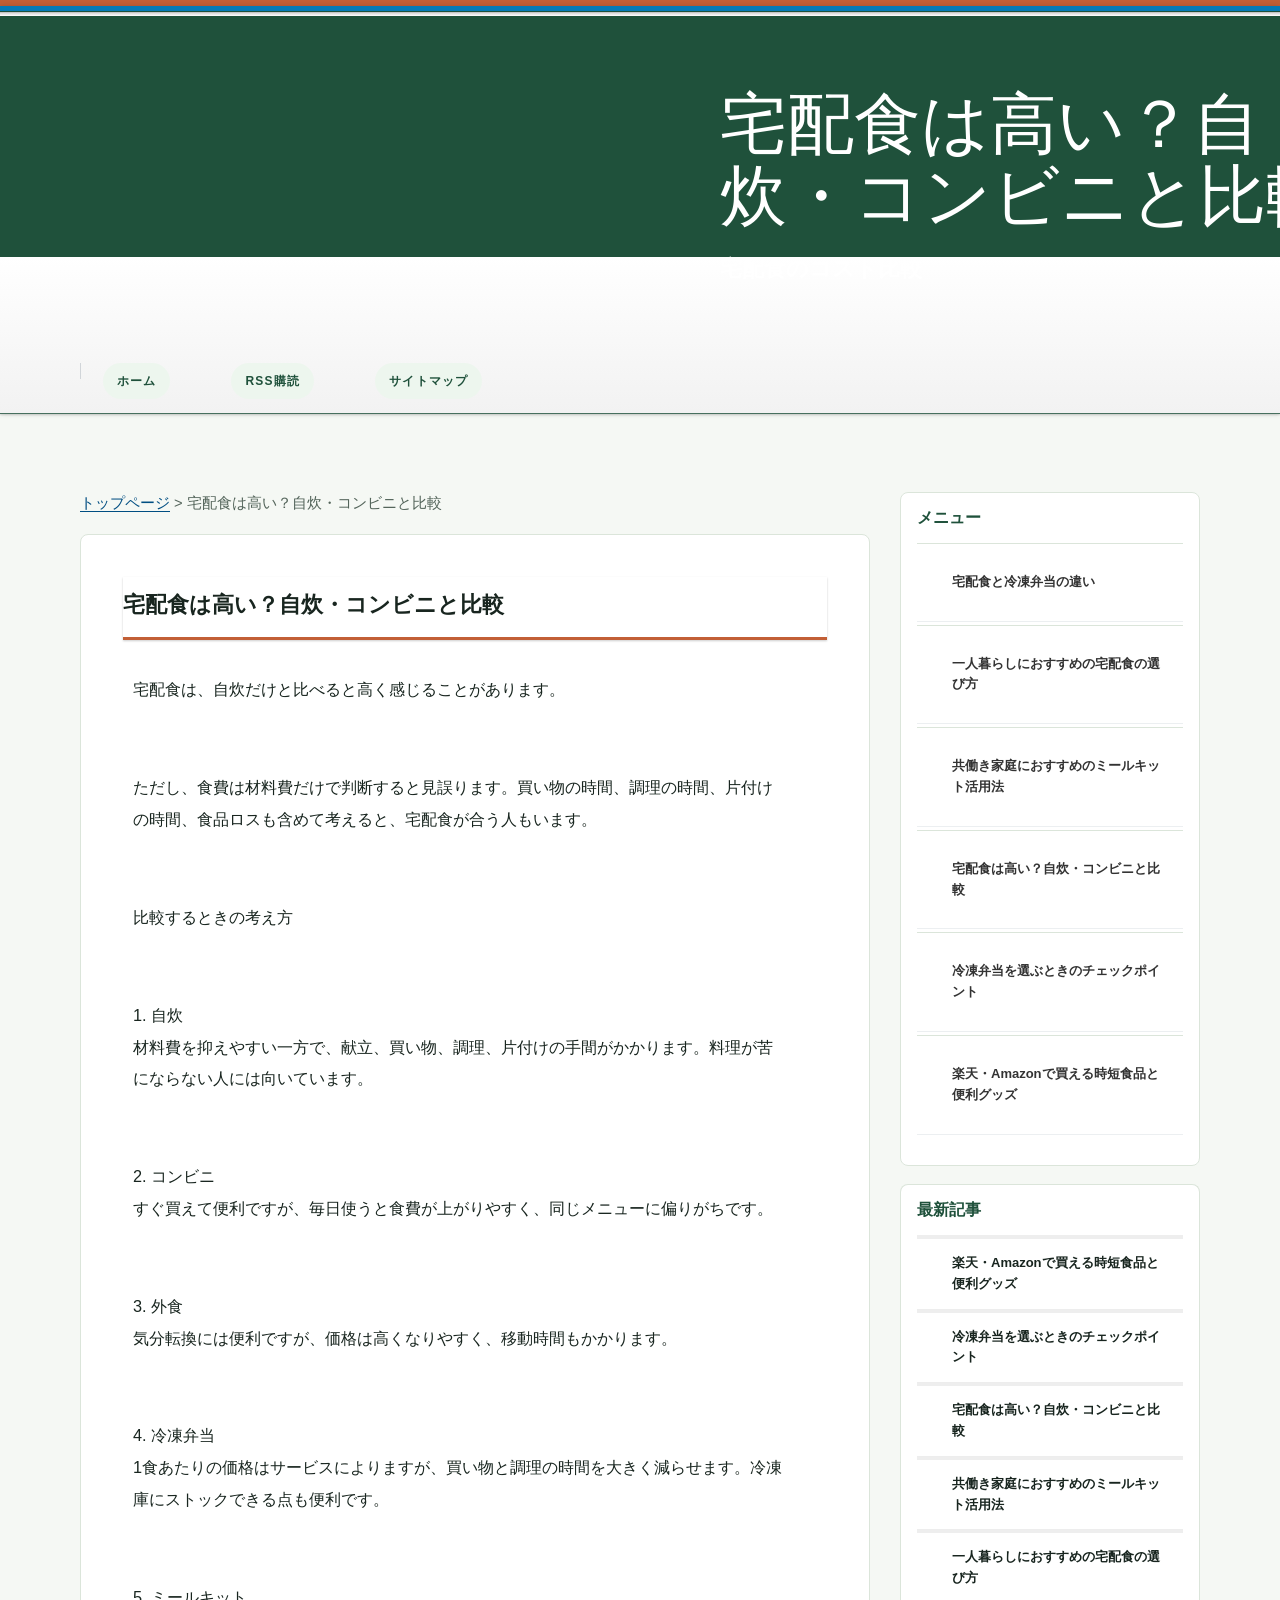
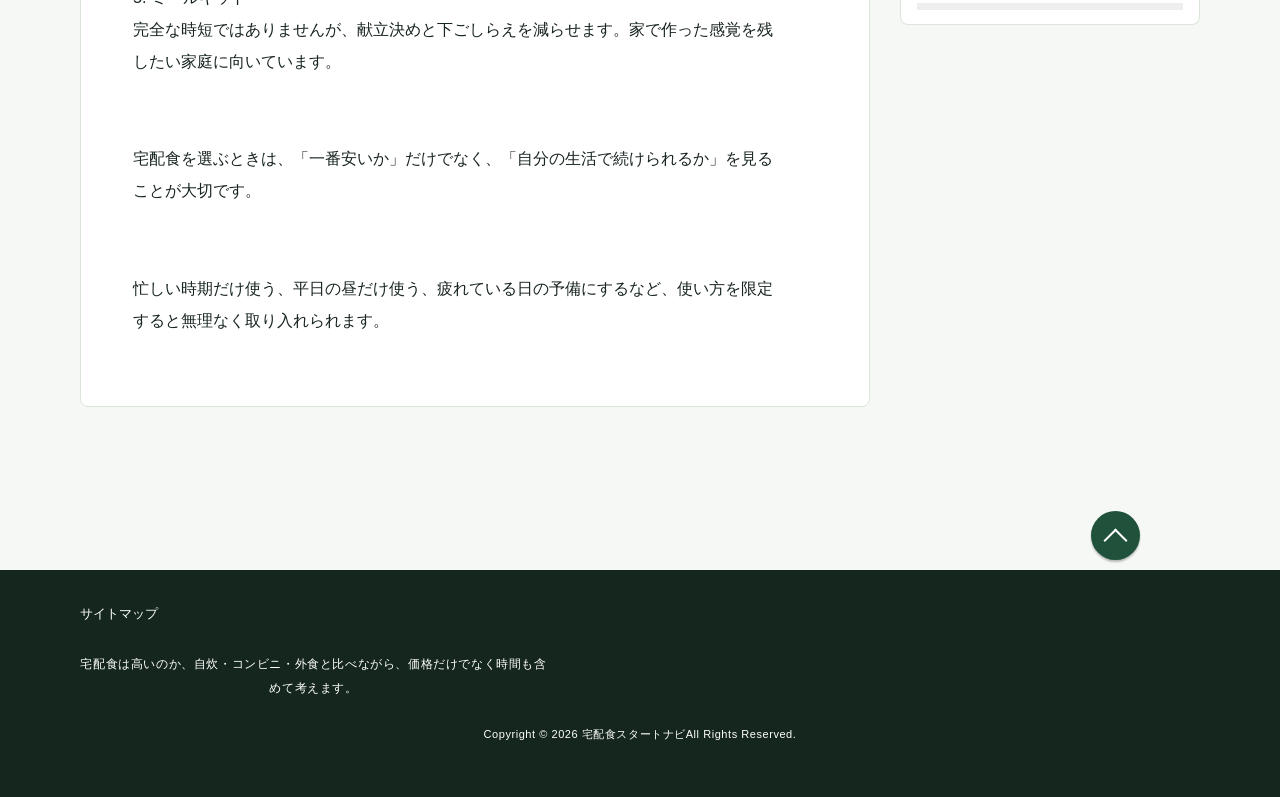
==== commit bec37af3: "Refresh site visual design" ====
--- a/cost-comparison.html
+++ b/cost-comparison.html
@@ -4,14 +4,16 @@
 <meta charset="UTF-8" />
 <meta name="viewport" content="width=device-width, initial-scale=1" />
 <meta http-equiv="X-UA-Compatible" content="IE=edge" />
-<title>宅配食は高い？自炊・コンビニと比較</title>
+<title>宅配食は高い？自炊・コンビニ・外食と費用比較</title>
 <meta name="keywords" content="宅配食,冷凍弁当,自炊,コンビニ,食費比較" />
 <meta name="description" content="宅配食は高いのか、自炊・コンビニ・外食と比べながら、価格だけでなく時間も含めて考えます。" />
 <link rel="stylesheet" href="./styles.css" type="text/css" />
 <link rel="stylesheet" href="./css/textstyles.css" type="text/css" />
+<link rel="stylesheet" href="./modern.css" type="text/css" />
 <link rel="alternate" type="application/rss+xml" title="RSS" href="rss.xml" />
+<link rel="canonical" href="https://vbaarchitecttool-wq.github.io/takuhai-food-start-navi/cost-comparison.html" />
 </head>
-<body>
+<body class="modern-site site-food">
 <div id="wrapper">
 <header>
 <div id="top">
--- a/modern.css
+++ b/modern.css
@@ -0,0 +1,545 @@
+:root {
+  --modern-bg: #f5f8f4;
+  --modern-surface: #ffffff;
+  --modern-ink: #18251f;
+  --modern-muted: #53645a;
+  --modern-brand: #1f513b;
+  --modern-brand-2: #c25f36;
+  --modern-accent: #e2a83b;
+  --modern-line: #dbe5da;
+  --modern-soft: #edf6ee;
+  --modern-soft-2: #fff3e9;
+  --modern-focus: #2368a2;
+}
+
+* {
+  box-sizing: border-box;
+}
+
+html {
+  scroll-behavior: smooth;
+}
+
+body {
+  margin: 0;
+  background: var(--modern-bg);
+  color: var(--modern-ink);
+  font-family: "BIZ UDPGothic", "Yu Gothic", "Hiragino Kaku Gothic ProN", Meiryo, sans-serif;
+  font-size: 16px;
+  line-height: 1.9;
+  text-align: left;
+}
+
+body::before {
+  content: "";
+  display: block;
+  height: 6px;
+  background: var(--modern-brand-2);
+}
+
+a {
+  color: #21634b;
+  text-decoration-thickness: 0.08em;
+  text-underline-offset: 0.18em;
+}
+
+a:hover {
+  color: var(--modern-brand-2);
+}
+
+a:focus-visible {
+  outline: 3px solid var(--modern-focus);
+  outline-offset: 3px;
+}
+
+img {
+  max-width: 100%;
+  height: auto;
+}
+
+#wrapper {
+  width: auto;
+  max-width: none;
+  min-width: 0;
+  background: transparent;
+}
+
+#top {
+  position: relative;
+  overflow: hidden;
+  min-height: 0;
+  background: var(--modern-brand);
+  color: #fff;
+  border-bottom: 1px solid rgba(255, 255, 255, 0.18);
+}
+
+#top .inner {
+  width: min(1120px, calc(100% - 32px));
+  max-width: none;
+  margin: 0 auto;
+  padding: clamp(38px, 7vw, 78px) 0 clamp(32px, 6vw, 62px);
+}
+
+#top h1 {
+  margin: 0;
+  color: #fff;
+  font-size: clamp(2.05rem, 5.2vw, 4.8rem);
+  line-height: 1.08;
+  letter-spacing: 0;
+  text-wrap: balance;
+}
+
+#top h2,
+#top h2.title {
+  margin: 18px 0 0;
+  color: rgba(255, 255, 255, 0.9);
+  font-size: clamp(1rem, 2.2vw, 1.35rem);
+  line-height: 1.7;
+  font-weight: 600;
+  background: none;
+  border: 0;
+  padding: 0;
+}
+
+#top h2 span {
+  display: inline;
+  padding: 0;
+  background: none;
+}
+
+#top h2 a,
+#top h2 a:visited,
+#top .title a,
+#top .title a:visited {
+  color: rgba(255, 255, 255, 0.92);
+  text-decoration: none;
+}
+
+#topmenubtn {
+  position: absolute;
+  top: 18px;
+  right: max(16px, calc((100vw - 1120px) / 2));
+  width: auto;
+  min-width: 84px;
+  height: 42px;
+  padding: 0 16px;
+  color: #fff;
+  background: rgba(255, 255, 255, 0.12);
+  border: 1px solid rgba(255, 255, 255, 0.32);
+  border-radius: 999px;
+  line-height: 40px;
+  text-align: center;
+  text-indent: 0;
+  font-weight: 700;
+  white-space: nowrap;
+  z-index: 20;
+}
+
+#topmenubtn::before,
+#topmenubtn::after {
+  display: none;
+}
+
+#topmenubox #topmenubox-inner {
+  background: #fff;
+  border-bottom: 1px solid var(--modern-line);
+}
+
+#topsubmenu {
+  position: static;
+  top: auto;
+  right: auto;
+  width: min(1120px, calc(100% - 32px));
+  margin: 0 auto;
+  display: flex;
+  flex-wrap: wrap;
+  gap: 10px 18px;
+  justify-content: flex-start;
+  padding: 14px 0;
+}
+
+#topsubmenu span {
+  display: inline-flex;
+  margin: 0;
+  border: 0;
+}
+
+#topsubmenu span a {
+  display: inline-flex;
+  align-items: center;
+  min-height: 36px;
+  padding: 6px 14px;
+  border-radius: 999px;
+  color: var(--modern-brand);
+  background: var(--modern-soft);
+  text-decoration: none;
+  font-weight: 700;
+}
+
+#topsubmenu span::before,
+#topsubmenu span::after,
+#topsubmenu span a::before,
+#topsubmenu span a::after {
+  display: none;
+}
+
+#headerbox,
+#header {
+  display: none;
+}
+
+#column2,
+#contents,
+#layoutbox {
+  width: auto;
+  max-width: none;
+  min-width: 0;
+  background: transparent;
+}
+
+#layoutbox {
+  width: min(1120px, calc(100% - 32px));
+  margin: clamp(26px, 5vw, 54px) auto;
+  display: grid;
+  grid-template-columns: minmax(0, 1fr) 300px;
+  gap: 30px;
+  align-items: start;
+}
+
+#main,
+#column2 #main {
+  float: none;
+  width: auto;
+  max-width: none;
+  min-width: 0;
+}
+
+#menu,
+#column2 #menu {
+  float: none;
+  width: auto;
+  max-width: none;
+  position: sticky;
+  top: 18px;
+}
+
+article,
+#whatsnew,
+#menu .menuitem,
+#menu > .menubox {
+  background: var(--modern-surface);
+  border: 1px solid var(--modern-line);
+  border-radius: 8px;
+}
+
+article {
+  padding: clamp(22px, 4vw, 42px);
+}
+
+#main h2,
+#main h3 {
+  margin: 0 0 24px;
+  padding: 0 0 14px;
+  color: var(--modern-ink);
+  background: none;
+  border: 0;
+  border-bottom: 3px solid var(--modern-brand-2);
+  font-size: clamp(1.45rem, 3vw, 2.15rem);
+  line-height: 1.35;
+  letter-spacing: 0;
+  text-align: left;
+  text-wrap: balance;
+}
+
+#main h2::before,
+#main h3::before,
+#main h4::before,
+#main h4::after,
+#main h5::before,
+#main h6::before {
+  display: none;
+}
+
+#main h2 span,
+#main h3 span {
+  display: inline;
+  padding: 0;
+  background: none;
+}
+
+#text1,
+#main .text {
+  max-width: 74ch;
+  margin: 0;
+  color: var(--modern-ink);
+  font-size: 1.02rem;
+  line-height: 1.95;
+  text-align: left;
+  text-wrap: pretty;
+}
+
+#text1 p,
+#main .text p {
+  margin: 0 0 1.05em;
+}
+
+#text1 p:has(img) {
+  max-width: none;
+}
+
+#text1 p img[src*="takuhai-hero"] {
+  width: 100%;
+  border-radius: 8px !important;
+}
+
+#siteNavi {
+  margin: 0 0 18px;
+  padding: 0;
+  color: var(--modern-muted);
+  font-size: 0.92rem;
+  background: none;
+}
+
+.modern-start {
+  margin: 0 0 28px;
+  padding: 22px;
+  border-radius: 8px;
+  background: var(--modern-soft);
+  border: 1px solid #cfdfd1;
+}
+
+.modern-start p {
+  margin: 0 0 12px;
+}
+
+.modern-start .modern-kicker {
+  display: inline-flex;
+  margin: 0 0 10px;
+  padding: 4px 10px;
+  border-radius: 999px;
+  background: #fff;
+  color: var(--modern-brand);
+  font-weight: 700;
+  font-size: 0.9rem;
+}
+
+.modern-link-row {
+  display: flex;
+  flex-wrap: wrap;
+  gap: 10px;
+  margin-top: 14px;
+}
+
+.modern-link-row a,
+#pagetop a {
+  display: inline-flex;
+  align-items: center;
+  justify-content: center;
+  min-height: 42px;
+  padding: 8px 16px;
+  border-radius: 999px;
+  background: var(--modern-brand);
+  color: #fff;
+  text-decoration: none;
+  font-weight: 700;
+}
+
+.modern-link-row a.secondary {
+  background: #fff;
+  color: var(--modern-brand);
+  border: 1px solid var(--modern-line);
+}
+
+.modern-guide-grid {
+  display: grid;
+  grid-template-columns: repeat(auto-fit, minmax(220px, 1fr));
+  gap: 14px;
+  margin: 26px 0 30px;
+}
+
+.modern-guide-card {
+  display: block;
+  min-height: 100%;
+  padding: 18px;
+  border-radius: 8px;
+  border: 1px solid var(--modern-line);
+  background: #fff;
+  color: var(--modern-ink);
+  text-decoration: none;
+}
+
+.modern-guide-card:hover {
+  border-color: var(--modern-brand-2);
+  background: #fdfaf6;
+}
+
+.modern-guide-card strong {
+  display: block;
+  margin-bottom: 6px;
+  color: var(--modern-brand);
+  font-size: 1.05rem;
+}
+
+.modern-guide-card span {
+  display: block;
+  color: var(--modern-muted);
+  font-size: 0.94rem;
+  line-height: 1.75;
+}
+
+#whatsnew {
+  margin-top: 22px;
+  padding: 18px 22px;
+}
+
+#whatsnew .title,
+#menu h4,
+#menu .title {
+  margin: 0;
+  padding: 14px 16px;
+  color: var(--modern-brand);
+  background: transparent;
+  border: 0;
+  font-size: 1rem;
+  line-height: 1.4;
+  font-weight: 800;
+}
+
+#whatsnew .title {
+  padding: 0 0 10px;
+}
+
+#whatsnew ul,
+#menu ul {
+  margin: 0;
+  padding: 0;
+  list-style: none;
+}
+
+#whatsnew li,
+#menu li,
+#newEntry li {
+  margin: 0;
+  padding: 12px 0;
+  border-top: 1px solid var(--modern-line);
+}
+
+#whatsnew li::before,
+#menu li::before,
+#newEntry li::before {
+  display: none;
+}
+
+#menu .menubox {
+  padding: 0 16px 14px;
+  background: #fff;
+  border: 0;
+}
+
+#menu .menubox a {
+  color: var(--modern-ink);
+  text-decoration: none;
+  font-weight: 700;
+}
+
+#menu .menubox a:hover {
+  color: var(--modern-brand-2);
+}
+
+#menu .menulist li a::before,
+#menu .menulist li a::after,
+#newEntry li::before,
+#newEntry li::after {
+  display: none;
+}
+
+#menu > .title {
+  margin-top: 18px;
+  background: #fff;
+  border: 1px solid var(--modern-line);
+  border-bottom: 0;
+  border-radius: 8px 8px 0 0;
+}
+
+#menu > .title + .menubox {
+  border: 1px solid var(--modern-line);
+  border-top: 0;
+  border-radius: 0 0 8px 8px;
+}
+
+.affiliate-box,
+.affiliate-ad {
+  max-width: 680px;
+  border-radius: 8px !important;
+  background: var(--modern-soft-2) !important;
+  border: 1px solid #efcfb7 !important;
+}
+
+.affiliate-box img,
+.affiliate-ad img {
+  display: block;
+  margin-top: 8px;
+}
+
+#footer {
+  background: #14261d;
+  color: rgba(255, 255, 255, 0.78);
+  text-align: left;
+}
+
+#footer .inner {
+  width: min(1120px, calc(100% - 32px));
+  margin: 0 auto;
+  padding: 28px 0;
+}
+
+#footer a {
+  color: #fff;
+}
+
+#footer .desc {
+  max-width: 70ch;
+  margin: 10px 0;
+}
+
+@media (max-width: 860px) {
+  #layoutbox {
+    grid-template-columns: 1fr;
+  }
+
+  #menu,
+  #column2 #menu {
+    position: static;
+  }
+
+  #top .inner {
+    padding-top: 58px;
+  }
+}
+
+@media (max-width: 520px) {
+  body {
+    font-size: 15.5px;
+  }
+
+  #layoutbox,
+  #top .inner,
+  #topsubmenu,
+  #footer .inner {
+    width: min(100% - 22px, 1120px);
+  }
+
+  article {
+    padding: 20px 16px;
+  }
+
+  .modern-start {
+    padding: 18px;
+  }
+}
+
+@media (prefers-reduced-motion: reduce) {
+  html {
+    scroll-behavior: auto;
+  }
+}
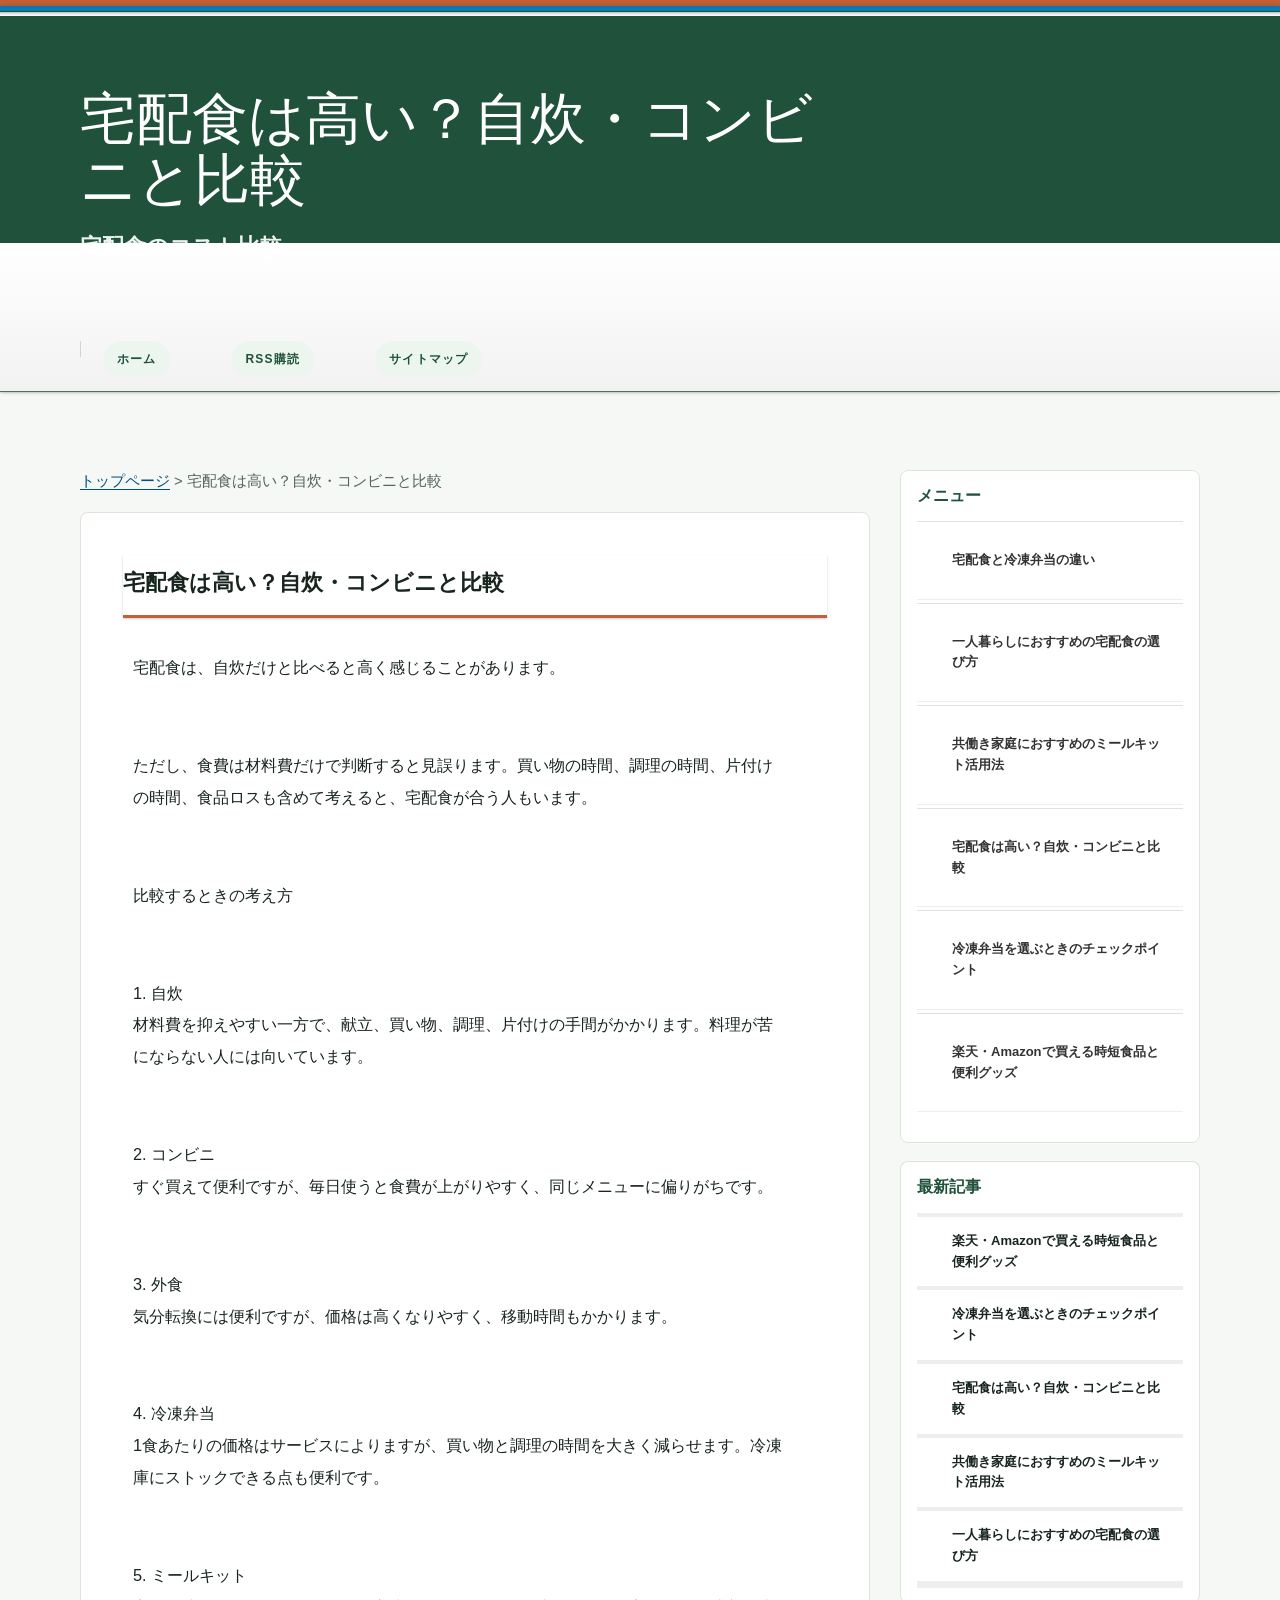
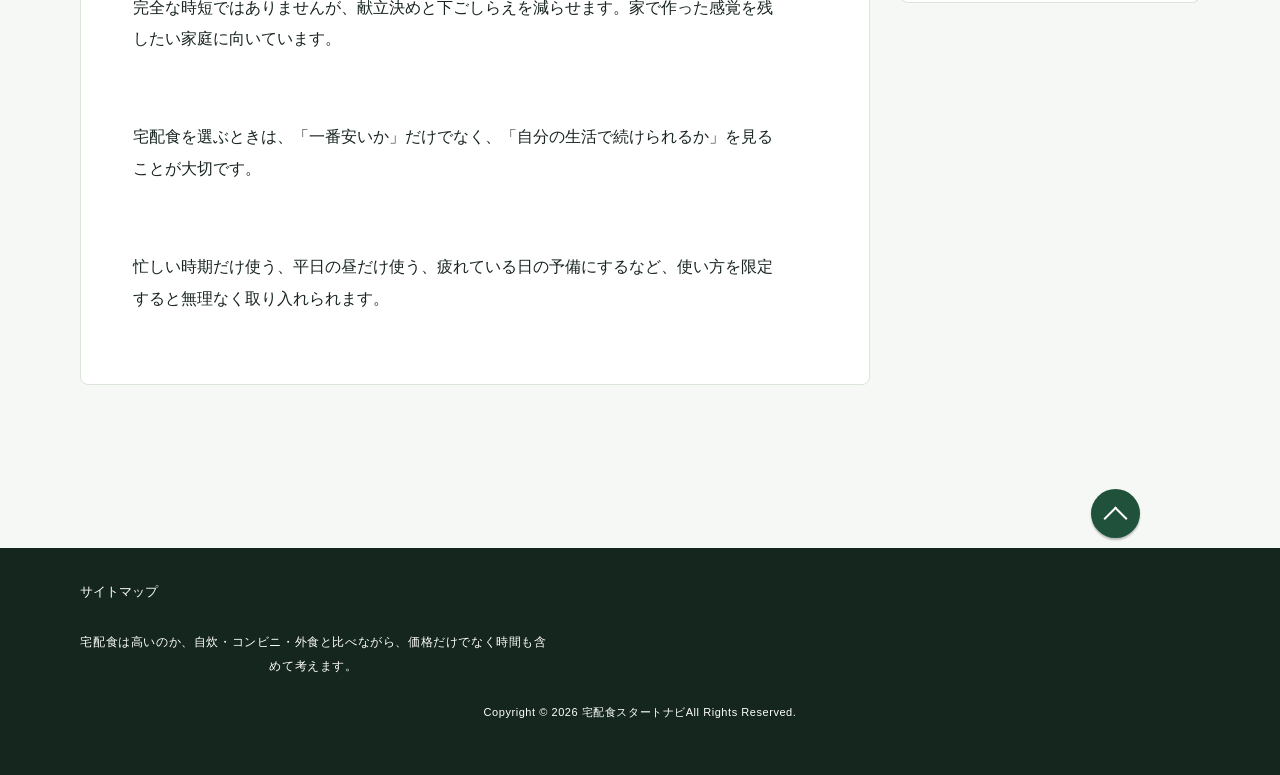
==== commit 86b80b98: "Fix header title alignment" ====
--- a/cost-comparison.html
+++ b/cost-comparison.html
@@ -9,7 +9,7 @@
 <meta name="description" content="宅配食は高いのか、自炊・コンビニ・外食と比べながら、価格だけでなく時間も含めて考えます。" />
 <link rel="stylesheet" href="./styles.css" type="text/css" />
 <link rel="stylesheet" href="./css/textstyles.css" type="text/css" />
-<link rel="stylesheet" href="./modern.css" type="text/css" />
+<link rel="stylesheet" href="./modern.css?v=20260714-2" type="text/css" />
 <link rel="alternate" type="application/rss+xml" title="RSS" href="rss.xml" />
 <link rel="canonical" href="https://vbaarchitecttool-wq.github.io/takuhai-food-start-navi/cost-comparison.html" />
 </head>
--- a/modern.css
+++ b/modern.css
@@ -78,19 +78,34 @@
   max-width: none;
   margin: 0 auto;
   padding: clamp(38px, 7vw, 78px) 0 clamp(32px, 6vw, 62px);
+  display: block;
+  position: relative;
+  left: auto;
+  right: auto;
+  text-align: left;
+  overflow: visible;
 }
 
 #top h1 {
+  display: block;
+  width: 100%;
+  max-width: 760px;
   margin: 0;
   color: #fff;
-  font-size: clamp(2.05rem, 5.2vw, 4.8rem);
+  font-size: clamp(2rem, 4.4vw, 4rem);
   line-height: 1.08;
   letter-spacing: 0;
+  text-align: left;
   text-wrap: balance;
+  overflow-wrap: anywhere;
+  white-space: normal;
 }
 
 #top h2,
 #top h2.title {
+  display: block;
+  width: 100%;
+  max-width: 760px;
   margin: 18px 0 0;
   color: rgba(255, 255, 255, 0.9);
   font-size: clamp(1rem, 2.2vw, 1.35rem);
@@ -99,12 +114,16 @@
   background: none;
   border: 0;
   padding: 0;
+  text-align: left;
+  overflow: visible;
+  white-space: normal;
 }
 
 #top h2 span {
   display: inline;
   padding: 0;
   background: none;
+  white-space: normal;
 }
 
 #top h2 a,
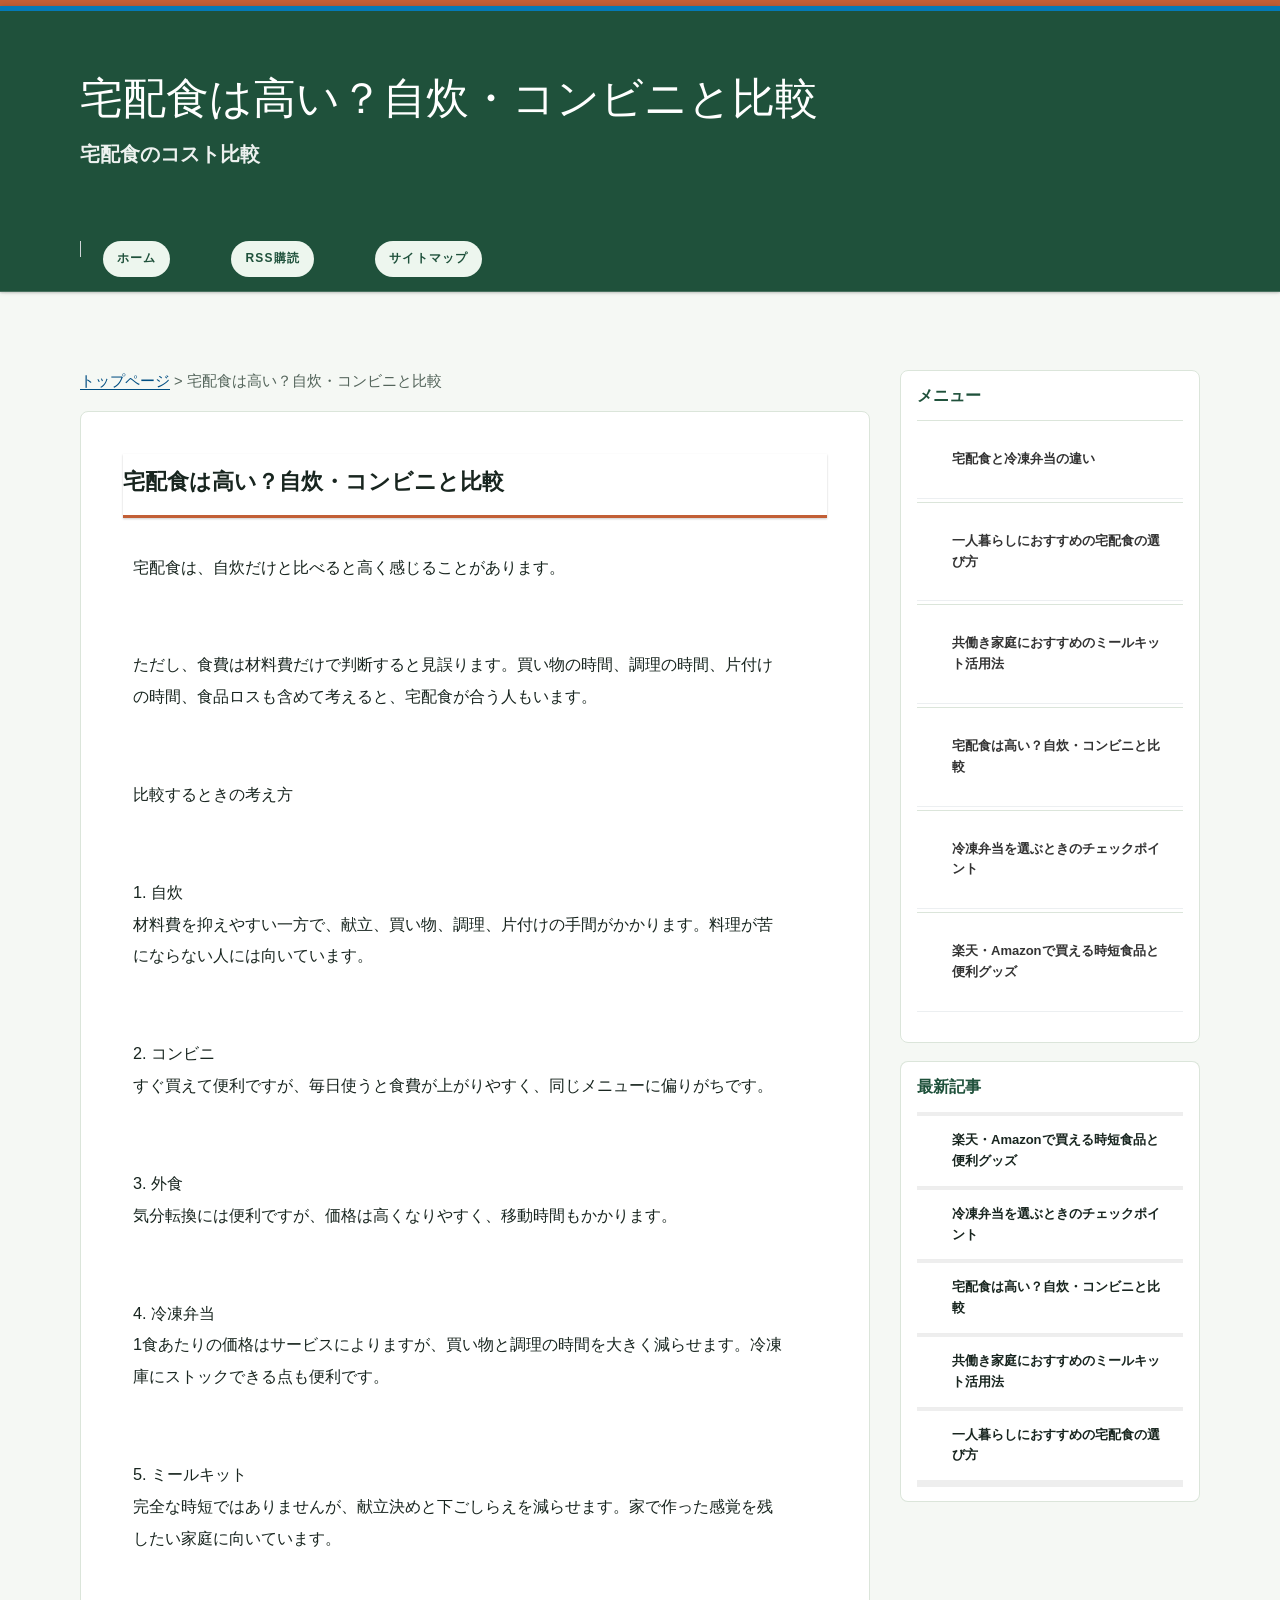
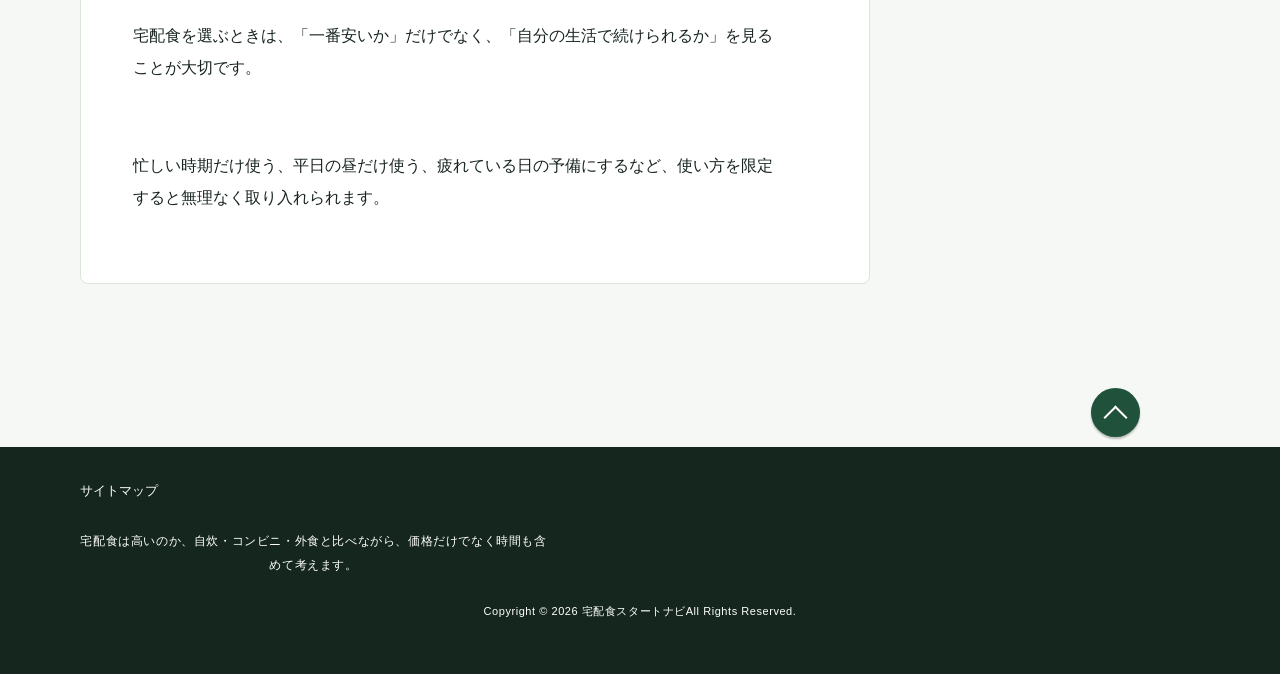
==== commit 2057dea2: "Fix header titles and refresh CSS" ====
--- a/cost-comparison.html
+++ b/cost-comparison.html
@@ -9,7 +9,7 @@
 <meta name="description" content="宅配食は高いのか、自炊・コンビニ・外食と比べながら、価格だけでなく時間も含めて考えます。" />
 <link rel="stylesheet" href="./styles.css" type="text/css" />
 <link rel="stylesheet" href="./css/textstyles.css" type="text/css" />
-<link rel="stylesheet" href="./modern.css?v=20260714-2" type="text/css" />
+<link rel="stylesheet" href="./modern.css?v=20260714-4" type="text/css" />
 <link rel="alternate" type="application/rss+xml" title="RSS" href="rss.xml" />
 <link rel="canonical" href="https://vbaarchitecttool-wq.github.io/takuhai-food-start-navi/cost-comparison.html" />
 </head>
--- a/modern.css
+++ b/modern.css
@@ -65,20 +65,30 @@
 }
 
 #top {
+  display: block !important;
   position: relative;
-  overflow: hidden;
-  min-height: 0;
+  height: auto !important;
+  min-height: 0 !important;
+  overflow: visible;
   background: var(--modern-brand);
   color: #fff;
   border-bottom: 1px solid rgba(255, 255, 255, 0.18);
+  table-layout: auto;
+  text-align: left;
+}
+
+#top::before,
+#top::after {
+  display: none !important;
 }
 
 #top .inner {
   width: min(1120px, calc(100% - 32px));
   max-width: none;
   margin: 0 auto;
-  padding: clamp(38px, 7vw, 78px) 0 clamp(32px, 6vw, 62px);
-  display: block;
+  padding: clamp(36px, 5.5vw, 62px) 0 clamp(34px, 5vw, 56px);
+  display: block !important;
+  height: auto !important;
   position: relative;
   left: auto;
   right: auto;
@@ -89,15 +99,16 @@
 #top h1 {
   display: block;
   width: 100%;
-  max-width: 760px;
+  max-width: 980px;
   margin: 0;
   color: #fff;
-  font-size: clamp(2rem, 4.4vw, 4rem);
-  line-height: 1.08;
+  font-size: clamp(1.9rem, 3.35vw, 3.15rem);
+  line-height: 1.18;
   letter-spacing: 0;
   text-align: left;
   text-wrap: balance;
-  overflow-wrap: anywhere;
+  overflow-wrap: normal;
+  line-break: strict;
   white-space: normal;
 }
 
@@ -105,17 +116,19 @@
 #top h2.title {
   display: block;
   width: 100%;
-  max-width: 760px;
-  margin: 18px 0 0;
+  max-width: 980px;
+  margin: 14px 0 0;
   color: rgba(255, 255, 255, 0.9);
-  font-size: clamp(1rem, 2.2vw, 1.35rem);
-  line-height: 1.7;
+  font-size: clamp(0.98rem, 1.65vw, 1.25rem);
+  line-height: 1.65;
   font-weight: 600;
   background: none;
   border: 0;
   padding: 0;
   text-align: left;
   overflow: visible;
+  text-wrap: balance;
+  line-break: strict;
   white-space: normal;
 }
 
@@ -406,6 +419,202 @@
   line-height: 1.75;
 }
 
+#text1.modern-home-content {
+  max-width: none;
+}
+
+#text1.modern-home-content > p {
+  max-width: 72ch;
+}
+
+.modern-home-lead {
+  display: grid;
+  gap: 22px;
+  margin: 0 0 34px;
+  padding: clamp(22px, 4vw, 34px);
+  border: 1px solid #cfdfd1;
+  border-radius: 8px;
+  background: linear-gradient(135deg, var(--modern-soft), #fff);
+}
+
+.modern-home-lead-media {
+  grid-template-columns: minmax(0, 1.15fr) minmax(220px, 0.85fr);
+  align-items: center;
+}
+
+#main .modern-home-lead h3,
+#main .modern-home-section h3,
+#main .modern-category-section h3 {
+  margin: 0 0 12px;
+  padding: 0;
+  color: var(--modern-ink);
+  background: none;
+  border: 0;
+  font-size: clamp(1.35rem, 2.6vw, 1.9rem);
+  line-height: 1.35;
+}
+
+#main .modern-home-lead h3 {
+  font-size: clamp(1.55rem, 3.2vw, 2.35rem);
+}
+
+.modern-home-lead p {
+  max-width: 68ch;
+  margin: 0;
+  color: var(--modern-muted);
+}
+
+.modern-home-photo {
+  margin: 0;
+}
+
+.modern-home-photo img {
+  display: block;
+  width: 100%;
+  aspect-ratio: 4 / 3;
+  object-fit: cover;
+  border-radius: 8px;
+}
+
+.modern-home-section,
+.modern-category-section {
+  margin: 34px 0;
+}
+
+.modern-article-grid {
+  display: grid;
+  grid-template-columns: repeat(auto-fit, minmax(220px, 1fr));
+  gap: 14px;
+}
+
+.modern-article-card {
+  display: block;
+  min-height: 100%;
+  padding: 18px;
+  border: 1px solid var(--modern-line);
+  border-radius: 8px;
+  background: #fff;
+  color: var(--modern-ink);
+  text-decoration: none;
+}
+
+.modern-article-card:hover {
+  border-color: var(--modern-brand-2);
+  background: #fdfaf6;
+}
+
+.modern-article-card strong {
+  display: block;
+  margin: 0 0 7px;
+  color: var(--modern-brand);
+  font-size: 1.06rem;
+  line-height: 1.55;
+}
+
+.modern-article-card span {
+  display: block;
+  color: var(--modern-muted);
+  font-size: 0.94rem;
+  line-height: 1.75;
+}
+
+.modern-article-card .modern-meta {
+  margin-bottom: 8px;
+  color: #5f6b62;
+  font-size: 0.84rem;
+  line-height: 1.4;
+}
+
+.modern-ranked-list {
+  counter-reset: modern-rank;
+  display: grid;
+  gap: 10px;
+  margin: 0;
+  padding: 0;
+  list-style: none;
+}
+
+.modern-ranked-list li {
+  counter-increment: modern-rank;
+  margin: 0;
+  padding: 0;
+  border: 0;
+}
+
+.modern-ranked-list li::before {
+  display: none;
+}
+
+.modern-ranked-list a {
+  display: grid;
+  grid-template-columns: 42px minmax(0, 1fr);
+  gap: 12px;
+  align-items: start;
+  padding: 14px 16px;
+  border: 1px solid var(--modern-line);
+  border-radius: 8px;
+  background: #fff;
+  color: var(--modern-ink);
+  text-decoration: none;
+}
+
+.modern-ranked-list a::before {
+  content: counter(modern-rank);
+  display: inline-flex;
+  align-items: center;
+  justify-content: center;
+  width: 32px;
+  height: 32px;
+  border-radius: 999px;
+  background: var(--modern-brand);
+  color: #fff;
+  font-weight: 800;
+  line-height: 1;
+}
+
+.modern-ranked-list a:hover {
+  border-color: var(--modern-brand-2);
+  background: #fdfaf6;
+}
+
+.modern-ranked-list strong {
+  display: block;
+  margin: 0 0 4px;
+  color: var(--modern-brand);
+  line-height: 1.55;
+}
+
+.modern-ranked-list span {
+  display: block;
+  color: var(--modern-muted);
+  font-size: 0.94rem;
+  line-height: 1.7;
+}
+
+.modern-category-grid {
+  display: flex;
+  flex-wrap: wrap;
+  gap: 10px;
+}
+
+.modern-category-grid a {
+  display: inline-flex;
+  align-items: center;
+  min-height: 40px;
+  padding: 7px 14px;
+  border: 1px solid var(--modern-line);
+  border-radius: 999px;
+  background: var(--modern-soft);
+  color: var(--modern-brand);
+  font-weight: 800;
+  text-decoration: none;
+}
+
+.modern-category-grid a:hover {
+  border-color: var(--modern-brand-2);
+  background: #fff;
+}
+
 #whatsnew {
   margin-top: 22px;
   padding: 18px 22px;
@@ -555,6 +764,22 @@
   .modern-start {
     padding: 18px;
   }
+
+  .modern-home-lead {
+    padding: 20px 16px;
+  }
+
+  .modern-home-lead-media {
+    grid-template-columns: 1fr;
+  }
+
+  .modern-ranked-list a {
+    grid-template-columns: 36px minmax(0, 1fr);
+  }
+
+  .modern-home-photo img {
+    aspect-ratio: 16 / 10;
+  }
 }
 
 @media (prefers-reduced-motion: reduce) {
